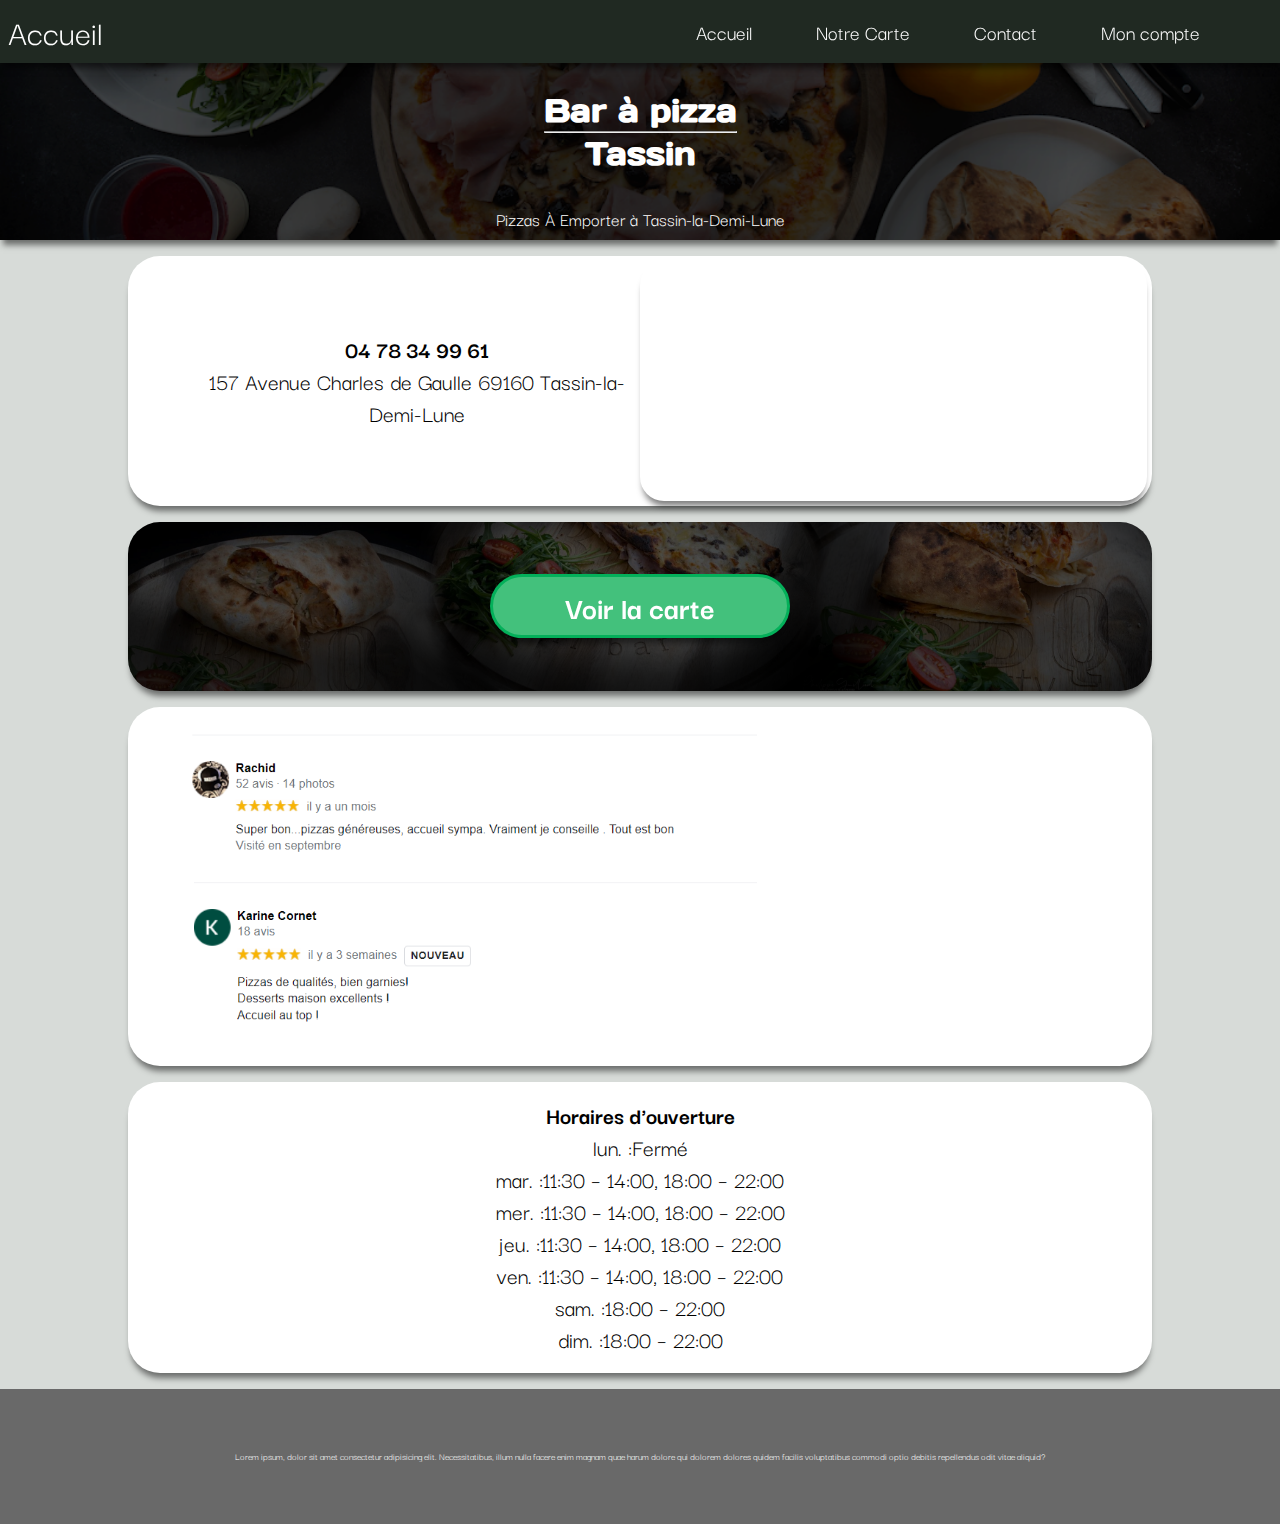
==== index.html @ c90cfc6d "changed pictures of card and corrected many bugs" ====
<!DOCTYPE html>
<html lang="en">

<head>
    <meta charset="UTF-8">
    <meta http-equiv="X-UA-Compatible" content="IE=edge">
    <meta name="viewport" content="width=device-width, initial-scale=1.0">
    <link rel="stylesheet" type="text/css" href="style.css" />
    <title>Document</title>
    <link rel="preconnect" href="https://fonts.googleapis.com">
    <link rel="preconnect" href="https://fonts.gstatic.com" crossorigin>
    <link href="https://fonts.googleapis.com/css2?family=Days+One&display=swap" rel="stylesheet">
    <link href="https://fonts.googleapis.com/css2?family=Darker+Grotesque&family=Days+One&display=swap"
        rel="stylesheet">
    <link rel="stylesheet" href="https://use.fontawesome.com/releases/v5.0.7/css/all.css">

</head>

<body>
    <header>
        <nav>
            <p>Accueil</p>
            <ul class="ul-desktop">
                <li><a href="index.html"> Accueil</li></a>
                <li><a href="Carte.html">Notre Carte</li></a>
                <li><a href="index.html">Contact</li></a>
                <li><a href="monCompte.html">Mon compte</li></a>

            </ul>
            <div class="menu-burger"> <i style="font-size:24px" class="fa">&#xf0c9;</i> </div>

        </nav>
        <div class="navlistcontainer">
            <div class="navblur">

            </div>
      <div class="navlistmobile">
            <ul class="ul-mobile">
                <li><a href="index.html"> Accueil</li></a>
                <li><a href="Carte.html">Notre Carte</li></a>
                <li><a href="index.html">Contact</li></a>
                <li><a href="monCompte.html">Mon compte</li></a>

            </ul>
       </div>
    </div>
        <div class="banner">
            <div>
                <h1>Bar à pizza <br>
                    <hr>
                    Tassin
                </h1>
            </div>
            <p>Pizzas À Emporter à Tassin-la-Demi-Lune</p>
        </div>
    </header>
    <div class="card">
        <div class="minimap">
            <p><strong>04 78 34 99 61</strong><br> 157 Avenue Charles de Gaulle
                69160 Tassin-la-Demi-Lune
            </p>
            <iframe
                src="https://www.google.com/maps/embed?pb=!1m14!1m8!1m3!1d11134.321673440329!2d4.776439!3d45.759557!3m2!1i1024!2i768!4f13.1!3m3!1m2!1s0x0%3A0x4250625270dcbb95!2sBar%20%C3%A0%20pizza%20tassin!5e0!3m2!1sen!2sfr!4v1669214472388!5m2!1sen!2sfr"
                allowfullscreen="" loading="lazy" referrerpolicy="no-referrer-when-downgrade"
                class="googlemap"></iframe>

        </div>
        <div class="buttoncard">

            <div class="miniatures">
                <img src="pizza.png" alt="photo de pizza" id="pizza">
                <img src="roulé.png" alt="photo de roulé" id="roulé">
                <img src="tiramisu.png" alt="photo de dessert" id="dessert">
            </div>
            <div class="button">
                <a href="Carte.html">
                    <H2>Voir la carte</H2>
                </a>
            </div>
        </div>
        <div class="avis">
            <img src="avis1.png" alt="avis google1">

            <img src="avis3.png" alt="avis google3">
        </div>
        <div class="horaires">
            <p><strong>Horaires d'ouverture</strong><br>
                lun. :Fermé <br>
                mar. :11:30 – 14:00, 18:00 – 22:00 <br>
                mer. :11:30 – 14:00, 18:00 – 22:00 <br>
                jeu. :11:30 – 14:00, 18:00 – 22:00 <br>
                ven. :11:30 – 14:00, 18:00 – 22:00 <br>
                sam. :18:00 – 22:00 <br>
                dim. :18:00 – 22:00
            </p>
        </div>
    </div>

    <footer>
        <p>
            Lorem ipsum, dolor sit amet consectetur adipisicing elit. Necessitatibus, illum nulla facere enim magnam
            quae harum dolore qui dolorem dolores quidem facilis voluptatibus commodi optio debitis repellendus odit
            vitae aliquid?
        </p>
    </footer>




    <script type="text/javascript" src="script.js"></script>
</body>

</html>
---- style.css ----
* {
  padding: 0;
  margin: 0;
  list-style-type: none;
  box-sizing: border-box;
  text-decoration: none;
}

a:link {
  text-decoration: none;
}

:root {
  --back-color: rgb(215, 219, 216);
  --card-color: white;
}

body {
  background-color: var(--back-color);
  margin: 0;
  padding: 0;
}

.banner {
  display: flex;
  flex-direction: column;
  justify-content: center;
  align-items: center;
  background-image: url(image1.png);
  max-height: 30rem;
  background-repeat: initial;
  background-position: center;
  background-size: cover;
  box-shadow: 0px 8px 6px -3px rgba(0, 0, 0, 0.5);
}

h1 {
  font-style: var(--main-color);
  color: rgb(255, 255, 255);
  text-align: center;
  font-family: "Days One", sans-serif;}
h2{
  font-style: var(--main-color);
  color: rgb(255, 255, 255);
  text-align: center;
  font-family: "Days One", sans-serif;
}
h3{
  font-style: var(--main-color);
  color: rgb(255, 255, 255);
  text-align: center;
  font-family: "Days One", sans-serif;
}

ul {
  margin-right: 3rem;
  display: none;
  justify-content: space-around;
}

li {
  color: rgb(255, 255, 255);
  margin: 2rem;
  font-family: "Darker Grotesque", sans-serif;
  font-size: 18px;
 
}
li:hover {
text-decoration: underline;

}

.menu-burger {
  display: flex;
}

.fa {
  color: rgb(255, 255, 255);
  margin-right: 5vw;
  font-size: 36px;
  display: none;
}

nav {
  box-shadow: 0px 8px 6px -3px rgba(0, 0, 0, 0.5);
  position: fixed;
  display: flex;
  align-items: center;
  justify-content: space-between;
  background-color: rgb(32, 41, 34);
  width: 100vw;
  height: 7vh;
  margin: 0;
  z-index: 99999;
}
nav a {
  color: rgb(255, 255, 255);
  text-decoration: none;
  font-size: larger;
}
.navlistcontainer {
  display: none;
  justify-content: flex-end;
}
.list-visible {
  display: flex;
}
.icon-visible {
  color: rgba(244, 255, 247, 0.533);
}
.navblur {
  position: fixed;
  height: 100vh;
  width: 100%;
  background-color: rgba(0, 255, 255, 0);
  backdrop-filter: blur(3px);
  z-index: 850;
}
.navlistmobile {
  display: flex;
  position: fixed;
  background-color: rgb(255, 255, 255);
  height: 100vh;
  width: 35%;
  z-index: 900;
  box-shadow: -6px 8px 6px -3px rgba(0, 0, 0, 0.5);
}
.navlistmobile a {
  color: rgb(59, 59, 59);
  text-decoration: none;
  font-size: larger;
}
.ul-mobile {
  margin-top: 5rem;
  display: flex;
  flex-direction: column;
  justify-content: flex-start;
}


.banner p {
  text-align: center;
  font-family: "Darker Grotesque", sans-serif;
  color: rgb(255, 255, 255);
  font-size: larger;
  margin-top: 2rem;
}

.banner div {
  margin-top: 10vh;
  display: flex;
  justify-content: center;
  align-items: center;
}

nav p {
  color: rgb(255, 255, 255);
  font-size: 36px;
}

.card {
  display: flex;
  flex-direction: column;
  align-items: center;
}

p {
  font-family: "Darker Grotesque", sans-serif;
  text-align: center;
  margin: 0.5rem;
  color: black;
  font-size: 1.5rem;
}

.minimap {
  flex-direction: column;
  display: flex;
  align-items: center;
  justify-content: space-around;
  margin-top: 1rem;
  background-color: var(--card-color);
  width: 80vw;

  padding: 0.3rem;
  box-shadow: 0px 8px 6px -3px rgba(0, 0, 0, 0.5);
}
iframe {
  max-height: 40vh;
}

.card .buttoncard .miniatures {
  display: flex;
  justify-content: space-around;
  background-color: rgba(32, 12, 50, 0);
  box-shadow: none;
}

.miniatures img {
  width: 20%;
  border-radius: 50%;
  border-color: rgb(4, 176, 90);
  border-width: 3px;
  margin: 0;
  border-style: solid;
  min-width: 3.8rem;
}

.card .buttoncard .button {
  filter: brightness(100%);
  display: flex;
  justify-content: center;
  align-items: center;
  background-color: rgb(67, 193, 124);
  margin: 3rem;
  max-width: 300px;
  min-width: 11rem;
  height: 4rem;
  border-color: rgb(4, 176, 90);
  border-width: 3px;
  border-style: solid;
}

.buttoncard {
  display: flex;
  justify-content: space-around;
  align-items: center;
  flex-direction: column;
  width: auto;
  
}

.button h2 {
  color: white;
  font-family: "Darker Grotesque", sans-serif;
  font-size: xx-large;
  text-align: center;
  align-items: center;
}

.avis {
  background-color: white;
  flex-direction: column;
}

.avis img {
  display: flex;
  justify-content: space-around;
  width: 90%;
  min-height: 6rem;

  margin: 1rem;
}

.card div {
  margin-top: 1rem;
  background-color: var(--card-color);
  width: 80vw;
  border-radius: 2rem;
  padding: 0.3rem;
  box-shadow: 0px 8px 6px -3px rgba(0, 0, 0, 0.5);
}

.googlemap {
  border-radius: 1.5rem;
  margin: 0;
  width: 99%;
  height: 20rem;
  border: white;
  border-width: 3px;
  box-shadow: 0px 8px 6px -3px rgba(0, 0, 0, 0.5);
}

footer {
  margin-top: 1rem;
  background-color: rgba(105, 105, 105, 0);
}

footer p {
  color: rgb(107, 107, 107);
  font-size: x-small;
}

/*carte*/
.zoomscreen{
  display: none;
}
.zoomscreen-visible{
  z-index: 200;
  display: initial;
  position: fixed;
  justify-content: center;
  align-items: center;
  background-color: rgba(92, 92, 92, 0.411);
  backdrop-filter: blur(50%);
  width: 100vw;
  height: 100vh;
  padding: 10%;
}
.zoomscreen-visible img{
  width: 300vh;
}
.poptext {
  display: none;
}
.poptext-visible {
  display: initial;

}
.poptext p{
  font-size: medium;
  color: darkgray;
  margin-top: -1rem;
  margin-bottom: 2rem;
}

.pizza-banner {
  display: flex;
  flex-direction: column;
  justify-content: center;
  align-items: center;
  background-image: url(image1.png);
  height: 20vh;
  background-repeat: initial;
  background-position: top;
  background-size: cover;
  box-shadow: 0px 8px 6px -3px rgba(0, 0, 0, 0.5);
}

.pizza-banner div {
  margin-top: 6vh;
  display: flex;
  justify-content: center;
  align-items: center;
  text-align: center;
}
#scroll-container-1 {
  display: flex;
  align-items: center;
  justify-content: flex-start;
  box-shadow: none;
  padding-left: 3rem;
  padding-right: 3rem;
  width: auto;
}



#containerducontainer {
  margin-top: 3rem;
  margin-bottom: 3rem;
  overflow-x: scroll;
}
#containerducontainer::-webkit-scrollbar {
  display: none;
  justify-content: center;
  margin-left: 5rem;
}
.pizza {
  z-index: 3;
  display: flex;
  flex-direction: column;
  justify-content: space-around;
  align-items: center;
  background-color: rgb(255, 255, 255);
  width: 200px;
  height: 20rem;
  margin: 0.5rem;
  border-radius: 2rem;
  box-shadow: 0px 8px 6px -3px rgba(0, 0, 0, 0.5);
}

.pizza:active {
  background-color: rgb(235, 235, 235);
  transition: 5ms;
  
}





.street-food-banner {
  display: flex;
  flex-direction: column;
  justify-content: center;
  align-items: center;
  background-image: url(buttonBackground.png);
  height: 13vh;
  background-repeat: no-repeat;
  background-position: center;
  background-size: 100%;
  box-shadow: 0px 8px 6px -3px rgba(0, 0, 0, 0.5);
  
}
.dessert-banner {
  display: flex;
  flex-direction: column;
  justify-content: center;
  align-items: center;
  background-image: url(dessert.png);
  height: 13vh;
  background-repeat: no-repeat;
  background-position: center;
  background-size: 100%;
  box-shadow: 0px 8px 6px -3px rgba(0, 0, 0, 0.5);
}
.image img {
  margin: 1rem;
  width: 10rem;
  /*border-style: solid;
   border-color: rgb(4, 176, 90);*/
  box-shadow: 0px 8px 6px -3px rgba(0, 0, 0, 0.5);
  border-width: 3px;
  border-radius: 50%;
  margin-top: 2rem;
}
.horaires p {
  margin: 0.8rem;
}


/*mon compte*/

#offre {
  padding: 6vh;
  background-color: rgb(67, 193, 124);
}

#formulaire {
 
  padding-left: 10%;
  padding-bottom: 10%;
  
  display: flex;
  flex-direction: column;
  justify-content: space-around;
  align-items: flex-start;
 
}
#formulaire p {
  margin-top: 10%;
text-align: left;
}
#formulaire form {
font-family: Darker Grotesque;
text-align: left;
display: flex;
flex-direction: column;
width: 80%;
max-width: 500px;
}
input {
  border : none;
  border-bottom  : 1px solid rgb(49, 124, 102);  
  border-left: 1px solid rgb(49, 124, 102);
  box-shadow: 0px 8px 6px -3px rgba(0, 0, 0, 0.2);
  
}

@media screen and (max-width: 806px){
.pizza-pop{
  margin-top: 10%;
  transform: translateY(-10%);
  transform: translateX(-30vw);
  z-index: 3000;
  background-color: rgb(255, 255, 255);
  backdrop-filter: blur(60%);
  position: fixed;
  top:20vh;
  left: 38.7vw;
  width: 80%;
  height: 60vh;

}
}
@media screen and (min-width: 806px) {
  .minimap {
    flex-direction: row;
    justify-content: space-between;
  }
  .minimap p {
    padding-left: 6%;
  }
  .minimap iframe {
    max-width: 50%;
  }

  .googlemap {
    width: 70%;
    height: 15rem;
  }
  .card .buttoncard .miniatures {
    display: none;
  }
  .avis {
    flex-direction: row;
  }

  .avis img {
    width: 60%;
  }
  .navlistcontainer {
    display: none;
  }
  .ul-desktop {
    display: flex;
    color: white;
  }

  .menu-burger {
    display: none;
  }

  footer {
    display: flex;
    height: 15vh;
    justify-content: center;
    align-items: center;
    background-color: dimgrey;
    z-index: 99999;
  }

  footer p {
    color: rgb(255, 255, 255);
  }

  .miniatures {
    display: none;
    height: 0vh;
  }

  #roulé {
    border-radius: 0;
  }

  #pizza {
    border-top-right-radius: 0;
    border-top-left-radius: 10%;
  }

  #dessert {
    border-top-left-radius: 0;
    border-top-right-radius: 10%;
  }

  .buttoncard {
    background-image: url(buttonBackground.png);

    justify-content: center;
    align-items: center;
    background-position: bottom;
    background-size: 80vw;
    background-repeat: no-repeat;
  }

  .buttoncard img {
    display: none;
  }
  #scroll-container-1 {
    display: flex;
    align-items: center;
    justify-content: center;

    box-shadow: none;
    flex-wrap: wrap;
    width: 100%;
    height: 100%;
  }
  .pizza {
    width: 200px;
    margin: 1rem;
  }


  #containerducontainer {
    justify-content: center;
    align-items: center;
    justify-content: initial;
    align-items: center;
    height: auto;
    width: 80vw;
    margin-top: 1rem;
    margin-bottom: 1rem;
  }
  .containerprincipal {
    display: flex;
    justify-content: center;
    align-items: center;
  }
  .zoomscreen-visible{
    display: none;
  }
}
@media screen and (max-width: 376px) {
  .avis {
    display: none;
  }
}
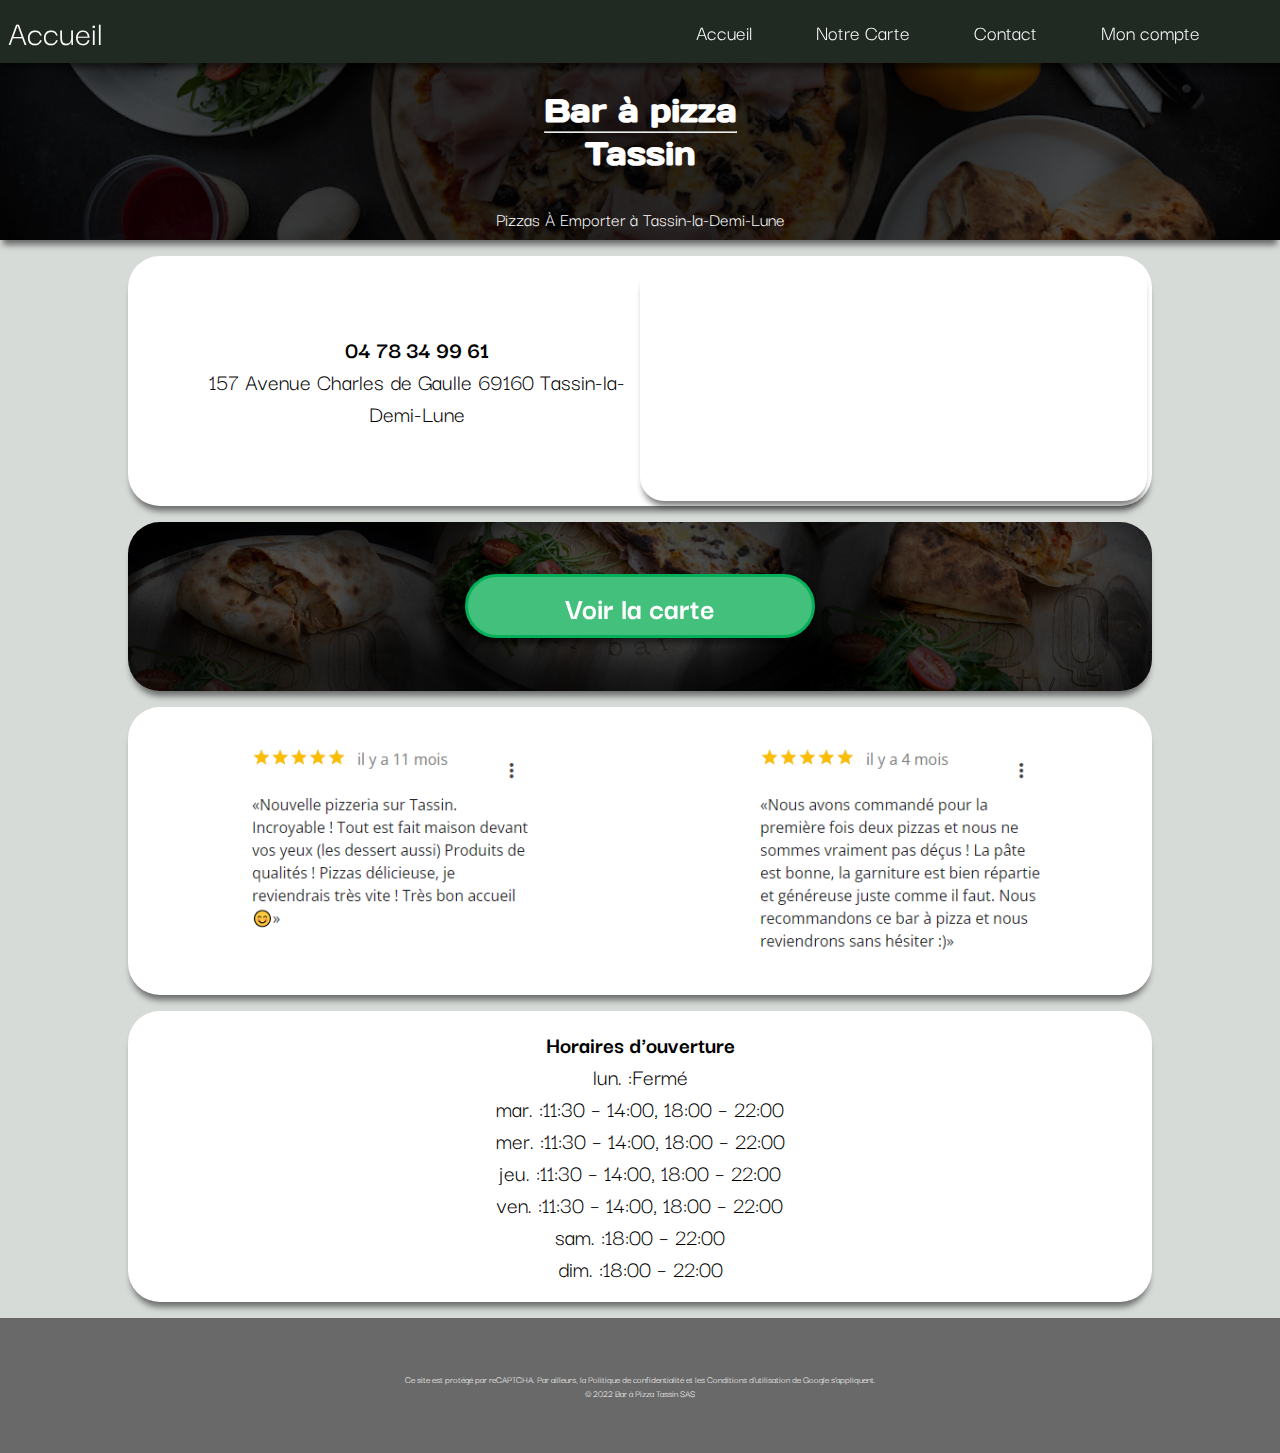
==== commit 68edfa5e: "peaufinage" ====
--- a/index.html
+++ b/index.html
@@ -23,7 +23,7 @@
             <ul class="ul-desktop">
                 <li><a href="index.html"> Accueil</li></a>
                 <li><a href="Carte.html">Notre Carte</li></a>
-                <li><a href="index.html">Contact</li></a>
+                <li><a href="contact.html">Contact</li></a>
                 <li><a href="monCompte.html">Mon compte</li></a>
 
             </ul>
@@ -38,7 +38,7 @@
             <ul class="ul-mobile">
                 <li><a href="index.html"> Accueil</li></a>
                 <li><a href="Carte.html">Notre Carte</li></a>
-                <li><a href="index.html">Contact</li></a>
+                <li><a href="contact.html">Contact</li></a>
                 <li><a href="monCompte.html">Mon compte</li></a>
 
             </ul>
@@ -68,9 +68,9 @@
         <div class="buttoncard">
 
             <div class="miniatures">
-                <img src="pizza.png" alt="photo de pizza" id="pizza">
-                <img src="roulé.png" alt="photo de roulé" id="roulé">
-                <img src="tiramisu.png" alt="photo de dessert" id="dessert">
+                <img src="medias/pizza.png" alt="photo de pizza" id="pizza">
+                <img src="medias/roulé.png" alt="photo de roulé" id="roulé">
+                <img src="medias/tiramisu.png" alt="photo de dessert" id="dessert">
             </div>
             <div class="button">
                 <a href="Carte.html">
@@ -79,9 +79,9 @@
             </div>
         </div>
         <div class="avis">
-            <img src="avis1.png" alt="avis google1">
+            <img src="medias/avis1.png" alt="avis google1">
 
-            <img src="avis3.png" alt="avis google3">
+            <img src="medias/avis2.png" alt="avis google3">
         </div>
         <div class="horaires">
             <p><strong>Horaires d'ouverture</strong><br>
@@ -98,9 +98,9 @@
 
     <footer>
         <p>
-            Lorem ipsum, dolor sit amet consectetur adipisicing elit. Necessitatibus, illum nulla facere enim magnam
-            quae harum dolore qui dolorem dolores quidem facilis voluptatibus commodi optio debitis repellendus odit
-            vitae aliquid?
+           
+Ce site est protégé par reCAPTCHA. Par ailleurs, la Politique de confidentialité et les Conditions d'utilisation de Google s'appliquent.
+<br> © 2022 Bar à Pizza Tassin SAS
         </p>
     </footer>
 
--- a/style.css
+++ b/style.css
@@ -26,7 +26,7 @@
   flex-direction: column;
   justify-content: center;
   align-items: center;
-  background-image: url(image1.png);
+  background-image: url(medias/image1.png);
   max-height: 30rem;
   background-repeat: initial;
   background-position: center;
@@ -38,18 +38,24 @@
   font-style: var(--main-color);
   color: rgb(255, 255, 255);
   text-align: center;
-  font-family: "Days One", sans-serif;}
-h2{
+  font-family: "Days One", sans-serif;
+}
+h2 {
   font-style: var(--main-color);
   color: rgb(255, 255, 255);
   text-align: center;
   font-family: "Days One", sans-serif;
 }
-h3{
+h3 {
   font-style: var(--main-color);
   color: rgb(255, 255, 255);
   text-align: center;
   font-family: "Days One", sans-serif;
+}
+h4 {
+  font-family: "Darker Grotesque", sans-serif;
+  font-size: x-large;
+  color: black;
 }
 
 ul {
@@ -63,11 +69,9 @@
   margin: 2rem;
   font-family: "Darker Grotesque", sans-serif;
   font-size: 18px;
- 
 }
 li:hover {
-text-decoration: underline;
-
+  text-decoration: underline;
 }
 
 .menu-burger {
@@ -137,7 +141,6 @@
   justify-content: flex-start;
 }
 
-
 .banner p {
   text-align: center;
   font-family: "Darker Grotesque", sans-serif;
@@ -162,6 +165,7 @@
   display: flex;
   flex-direction: column;
   align-items: center;
+
 }
 
 p {
@@ -196,13 +200,14 @@
 }
 
 .miniatures img {
-  width: 20%;
+  width: 30%;
   border-radius: 50%;
   border-color: rgb(4, 176, 90);
   border-width: 3px;
   margin: 0;
   border-style: solid;
-  min-width: 3.8rem;
+  min-width: 60px;
+
 }
 
 .card .buttoncard .button {
@@ -212,8 +217,7 @@
   align-items: center;
   background-color: rgb(67, 193, 124);
   margin: 3rem;
-  max-width: 300px;
-  min-width: 11rem;
+ max-width: 350px;
   height: 4rem;
   border-color: rgb(4, 176, 90);
   border-width: 3px;
@@ -226,7 +230,6 @@
   align-items: center;
   flex-direction: column;
   width: auto;
-  
 }
 
 .button h2 {
@@ -245,8 +248,8 @@
 .avis img {
   display: flex;
   justify-content: space-around;
-  width: 90%;
-  min-height: 6rem;
+  width: 50%;
+ max-width: 30rem;
 
   margin: 1rem;
 }
@@ -258,6 +261,7 @@
   border-radius: 2rem;
   padding: 0.3rem;
   box-shadow: 0px 8px 6px -3px rgba(0, 0, 0, 0.5);
+
 }
 
 .googlemap {
@@ -281,22 +285,22 @@
 }
 
 /*carte*/
-.zoomscreen{
-  display: none;
-}
-.zoomscreen-visible{
+.zoomscreen {
+  display: none;
+}
+.zoomscreen-visible {
   z-index: 200;
   display: initial;
   position: fixed;
   justify-content: center;
   align-items: center;
-  background-color: rgba(92, 92, 92, 0.411);
-  backdrop-filter: blur(50%);
+  background-color: rgba(0, 255, 255, 0);
+  backdrop-filter: blur(3px);
   width: 100vw;
   height: 100vh;
   padding: 10%;
 }
-.zoomscreen-visible img{
+.zoomscreen-visible img {
   width: 300vh;
 }
 .poptext {
@@ -304,10 +308,18 @@
 }
 .poptext-visible {
   display: initial;
-
-}
-.poptext p{
-  font-size: medium;
+}
+.pizza .cross {
+  width: 80%;
+  display: flex;
+  justify-content: flex-end;
+}
+.fa2 {
+  display: none;
+}
+
+.poptext p {
+  font-size: small;
   color: darkgray;
   margin-top: -1rem;
   margin-bottom: 2rem;
@@ -318,7 +330,7 @@
   flex-direction: column;
   justify-content: center;
   align-items: center;
-  background-image: url(image1.png);
+  background-image: url(medias/image1.png);
   height: 20vh;
   background-repeat: initial;
   background-position: top;
@@ -338,12 +350,9 @@
   align-items: center;
   justify-content: flex-start;
   box-shadow: none;
-  padding-left: 3rem;
-  padding-right: 3rem;
+  padding-left: 1rem;
   width: auto;
 }
-
-
 
 #containerducontainer {
   margin-top: 3rem;
@@ -354,6 +363,10 @@
   display: none;
   justify-content: center;
   margin-left: 5rem;
+}
+.image {
+  display: flex;
+  justify-content: flex-start;
 }
 .pizza {
   z-index: 3;
@@ -369,35 +382,29 @@
   box-shadow: 0px 8px 6px -3px rgba(0, 0, 0, 0.5);
 }
 
-.pizza:active {
+/*.pizza:active {
   background-color: rgb(235, 235, 235);
   transition: 5ms;
-  
-}
-
-
-
-
+}*/
 
 .street-food-banner {
   display: flex;
   flex-direction: column;
   justify-content: center;
   align-items: center;
-  background-image: url(buttonBackground.png);
+  background-image: url(medias/buttonBackground.png);
   height: 13vh;
   background-repeat: no-repeat;
   background-position: center;
   background-size: 100%;
   box-shadow: 0px 8px 6px -3px rgba(0, 0, 0, 0.5);
-  
 }
 .dessert-banner {
   display: flex;
   flex-direction: column;
   justify-content: center;
   align-items: center;
-  background-image: url(dessert.png);
+  background-image: url(medias/dessert.png);
   height: 13vh;
   background-repeat: no-repeat;
   background-position: center;
@@ -418,7 +425,6 @@
   margin: 0.8rem;
 }
 
-
 /*mon compte*/
 
 #offre {
@@ -427,51 +433,67 @@
 }
 
 #formulaire {
- 
   padding-left: 10%;
   padding-bottom: 10%;
-  
+
   display: flex;
   flex-direction: column;
   justify-content: space-around;
   align-items: flex-start;
- 
 }
 #formulaire p {
   margin-top: 10%;
-text-align: left;
+  text-align: left;
 }
 #formulaire form {
-font-family: Darker Grotesque;
-text-align: left;
-display: flex;
-flex-direction: column;
-width: 80%;
-max-width: 500px;
+  font-family: Darker Grotesque;
+  text-align: left;
+  display: flex;
+  flex-direction: column;
+  width: 80%;
+  max-width: 500px;
 }
 input {
-  border : none;
-  border-bottom  : 1px solid rgb(49, 124, 102);  
+  border: none;
+  border-bottom: 1px solid rgb(49, 124, 102);
   border-left: 1px solid rgb(49, 124, 102);
   box-shadow: 0px 8px 6px -3px rgba(0, 0, 0, 0.2);
-  
-}
-
-@media screen and (max-width: 806px){
-.pizza-pop{
-  margin-top: 10%;
-  transform: translateY(-10%);
-  transform: translateX(-30vw);
-  z-index: 3000;
-  background-color: rgb(255, 255, 255);
-  backdrop-filter: blur(60%);
-  position: fixed;
-  top:20vh;
-  left: 38.7vw;
-  width: 80%;
-  height: 60vh;
-
-}
+}
+/* contacts */
+#contacts {
+  padding: 3%;
+  display: flex;
+  flex-direction: column;
+  justify-content: center;
+  align-items: center;
+}
+
+#socials {
+  width: 6rem;
+  margin: 1rem;
+}
+
+
+@media screen and (max-width: 806px) {
+  .pizza-pop {
+    margin-top: 10%;
+    transform: translateY(-10%);
+    transform: translateX(-30vw);
+    z-index: 3000;
+    background-color: rgb(255, 255, 255);
+    backdrop-filter: blur(60%);
+    position: fixed;
+    top: 20vh;
+    left: 38.7vw;
+    width: 80%;
+    height: 60vh;
+  }
+  .fa2-visible {
+    z-index: 300;
+    display: initial;
+    font-style: normal;
+    color: darkgrey;
+  }
 }
 @media screen and (min-width: 806px) {
   .minimap {
@@ -492,12 +514,17 @@
   .card .buttoncard .miniatures {
     display: none;
   }
-  .avis {
-    flex-direction: row;
-  }
+ 
+   .avis {
+display: flex;
+  flex-direction: row;
+  justify-content: space-around;
+}
+  
 
   .avis img {
     width: 60%;
+    max-width: 300px;
   }
   .navlistcontainer {
     display: none;
@@ -544,7 +571,7 @@
   }
 
   .buttoncard {
-    background-image: url(buttonBackground.png);
+    background-image: url(medias/buttonBackground.png);
 
     justify-content: center;
     align-items: center;
@@ -556,6 +583,7 @@
   .buttoncard img {
     display: none;
   }
+
   #scroll-container-1 {
     display: flex;
     align-items: center;
@@ -570,7 +598,6 @@
     width: 200px;
     margin: 1rem;
   }
-
 
   #containerducontainer {
     justify-content: center;
@@ -587,10 +614,16 @@
     justify-content: center;
     align-items: center;
   }
-  .zoomscreen-visible{
+  .zoomscreen-visible {
     display: none;
   }
 }
+
+@media screen and (max-width: 414px) {
+#insta {
+  display: none;
+}}
+
 @media screen and (max-width: 376px) {
   .avis {
     display: none;
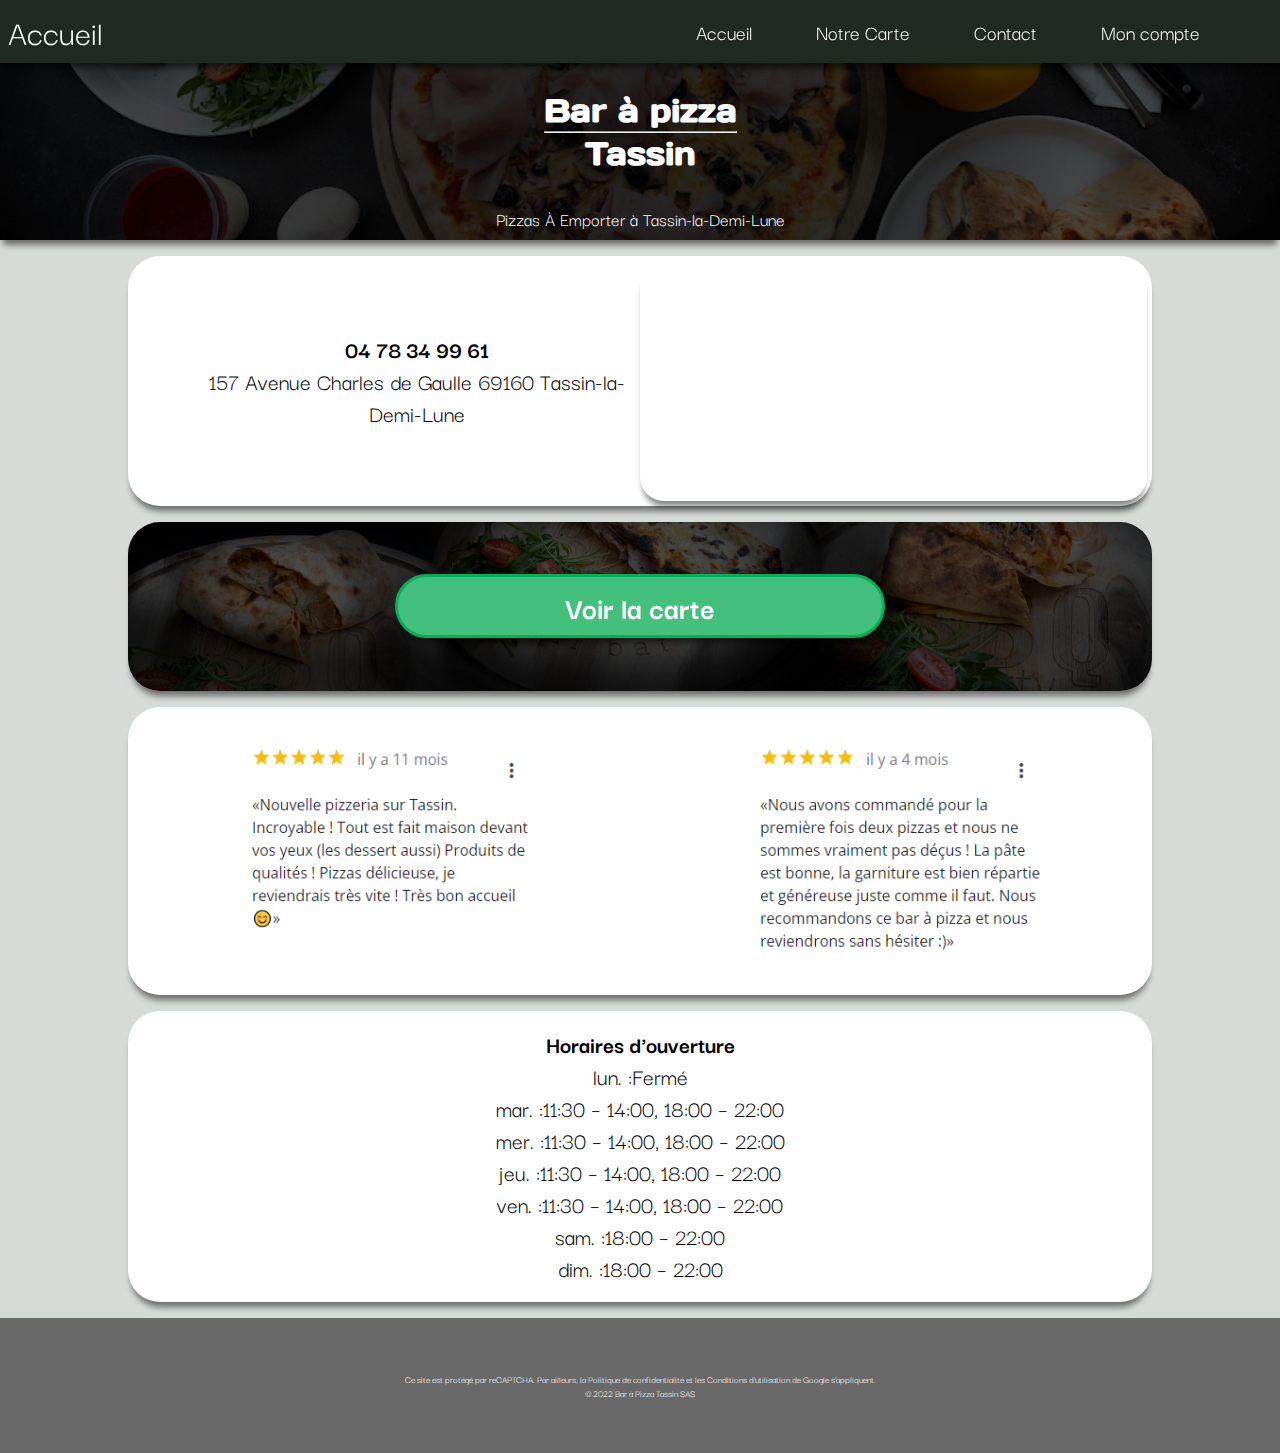
==== commit 7d13926a: "deleted miniatures background color in mobile" ====
--- a/index.html
+++ b/index.html
@@ -65,7 +65,7 @@
                 class="googlemap"></iframe>
 
         </div>
-        <div class="buttoncard">
+        <div id="buttoncard">
 
             <div class="miniatures">
                 <img src="medias/pizza.png" alt="photo de pizza" id="pizza">
--- a/style.css
+++ b/style.css
@@ -192,7 +192,7 @@
   max-height: 40vh;
 }
 
-.card .buttoncard .miniatures {
+.card #buttoncard .miniatures {
   display: flex;
   justify-content: space-around;
   background-color: rgba(32, 12, 50, 0);
@@ -210,26 +210,31 @@
 
 }
 
-.card .buttoncard .button {
+.card #buttoncard .button {
   filter: brightness(100%);
   display: flex;
   justify-content: center;
   align-items: center;
   background-color: rgb(67, 193, 124);
   margin: 3rem;
- max-width: 350px;
+ max-width: 490px;
+ width: 100%;
+ min-width: 90px;
   height: 4rem;
   border-color: rgb(4, 176, 90);
   border-width: 3px;
   border-style: solid;
 }
 
-.buttoncard {
+#buttoncard {
+  background-color: rgba(231, 231, 231, 0);
+  box-shadow: none;
   display: flex;
   justify-content: space-around;
   align-items: center;
   flex-direction: column;
   width: auto;
+
 }
 
 .button h2 {
@@ -247,9 +252,10 @@
 
 .avis img {
   display: flex;
-  justify-content: space-around;
-  width: 50%;
- max-width: 30rem;
+  justify-content: center;
+  align-items: center;
+  width: 80%;
+ max-width:400px ;
 
   margin: 1rem;
 }
@@ -511,8 +517,9 @@
     width: 70%;
     height: 15rem;
   }
-  .card .buttoncard .miniatures {
+  .card #buttoncard .miniatures {
     display: none;
+   
   }
  
    .avis {
@@ -570,18 +577,24 @@
     border-top-right-radius: 10%;
   }
 
-  .buttoncard {
+  #buttoncard {
     background-image: url(medias/buttonBackground.png);
-
+    width: 80%;
+    box-shadow: 0px 8px 6px -3px rgba(0, 0, 0, 0.5);
+    border-radius: 2rem;
     justify-content: center;
     align-items: center;
     background-position: bottom;
     background-size: 80vw;
     background-repeat: no-repeat;
-  }
-
-  .buttoncard img {
+    
+    
+  }
+
+  #buttoncard img {
     display: none;
+    box-shadow: 0px 8px 6px -3px rgba(0, 0, 0, 0.5);
+    border-radius: 14%;
   }
 
   #scroll-container-1 {
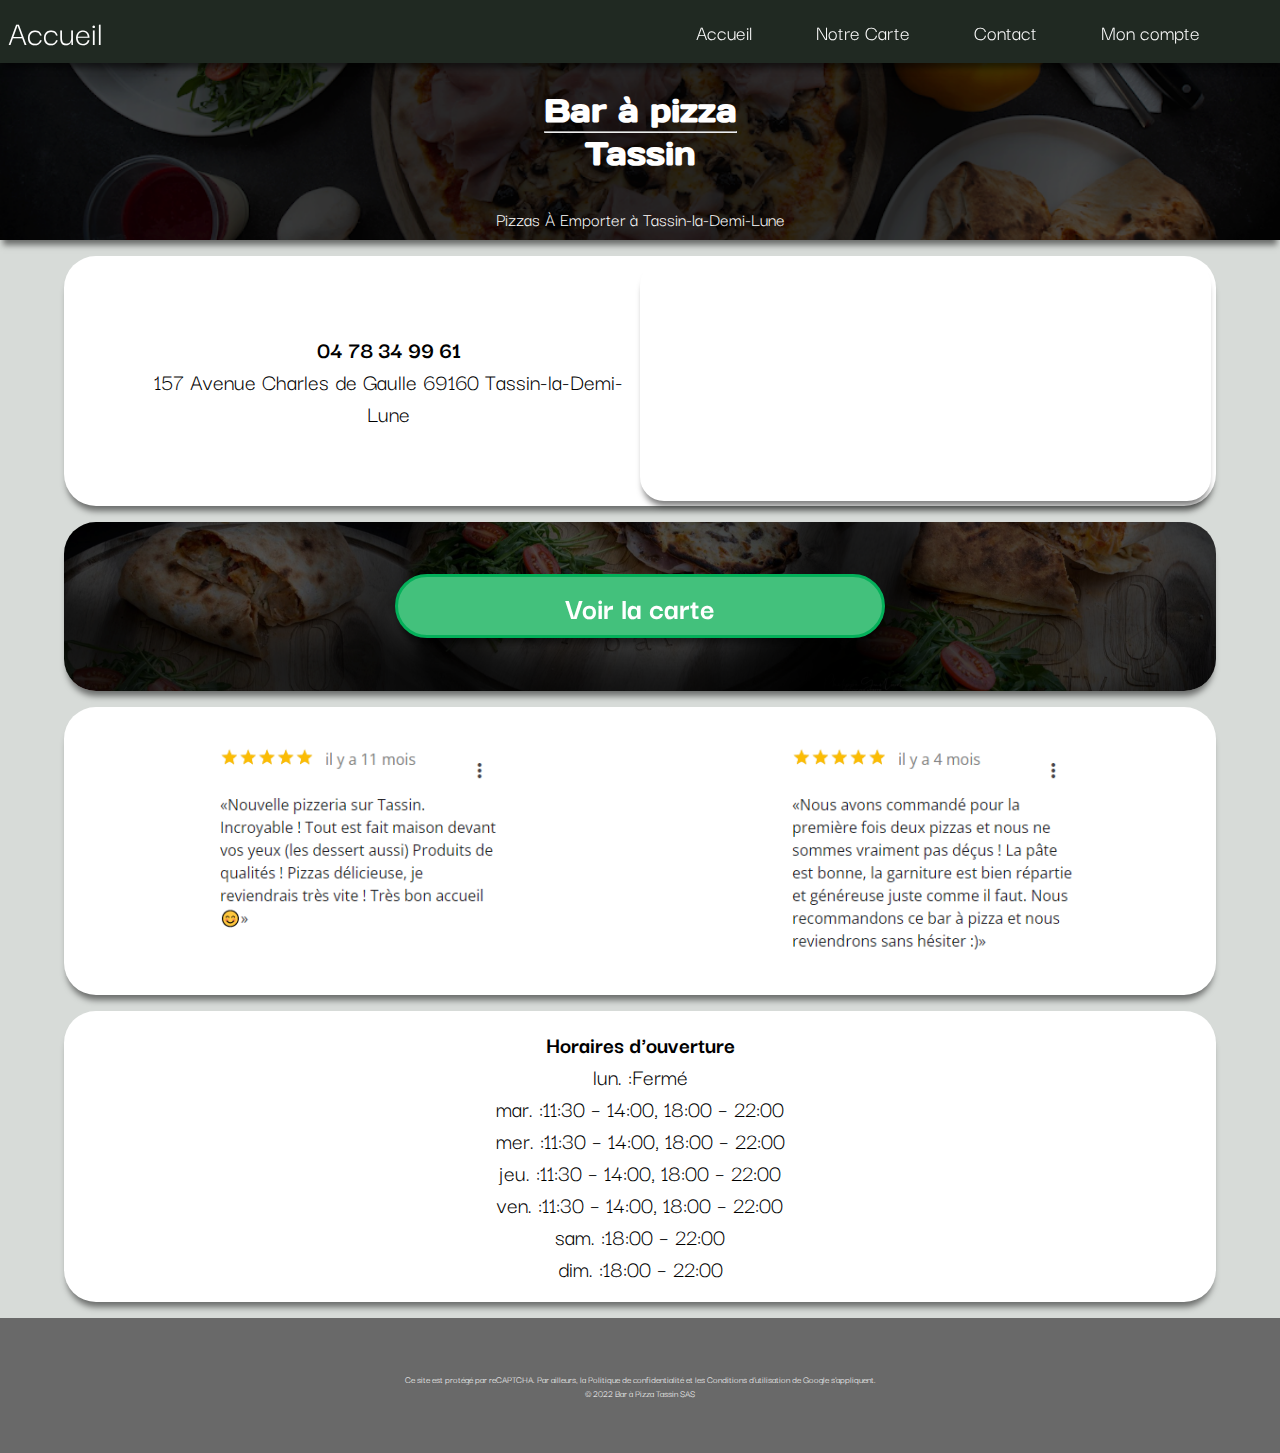
==== commit 7c8228b2: "first try of favicon" ====
--- a/index.html
+++ b/index.html
@@ -6,13 +6,21 @@
     <meta http-equiv="X-UA-Compatible" content="IE=edge">
     <meta name="viewport" content="width=device-width, initial-scale=1.0">
     <link rel="stylesheet" type="text/css" href="style.css" />
-    <title>Document</title>
+    <title>Accueil</title>
     <link rel="preconnect" href="https://fonts.googleapis.com">
     <link rel="preconnect" href="https://fonts.gstatic.com" crossorigin>
     <link href="https://fonts.googleapis.com/css2?family=Days+One&display=swap" rel="stylesheet">
     <link href="https://fonts.googleapis.com/css2?family=Darker+Grotesque&family=Days+One&display=swap"
         rel="stylesheet">
     <link rel="stylesheet" href="https://use.fontawesome.com/releases/v5.0.7/css/all.css">
+    <link rel="apple-touch-icon" sizes="180x180" href="/apple-touch-icon.png">
+<link rel="icon" type="image/png" sizes="32x32" href="/favicon-32x32.png">
+<link rel="icon" type="image/png" sizes="16x16" href="/favicon-16x16.png">
+<link rel="manifest" href="/site.webmanifest">
+<link rel="mask-icon" href="/safari-pinned-tab.svg" color="#5bbad5">
+<meta name="msapplication-TileColor" content="#da532c">
+<meta name="theme-color" content="#ffffff">
+    
 
 </head>
 
--- a/style.css
+++ b/style.css
@@ -40,18 +40,21 @@
   text-align: center;
   font-family: "Days One", sans-serif;
 }
+
 h2 {
   font-style: var(--main-color);
   color: rgb(255, 255, 255);
   text-align: center;
   font-family: "Days One", sans-serif;
 }
+
 h3 {
   font-style: var(--main-color);
   color: rgb(255, 255, 255);
   text-align: center;
   font-family: "Days One", sans-serif;
 }
+
 h4 {
   font-family: "Darker Grotesque", sans-serif;
   font-size: x-large;
@@ -70,6 +73,7 @@
   font-family: "Darker Grotesque", sans-serif;
   font-size: 18px;
 }
+
 li:hover {
   text-decoration: underline;
 }
@@ -97,21 +101,26 @@
   margin: 0;
   z-index: 99999;
 }
+
 nav a {
   color: rgb(255, 255, 255);
   text-decoration: none;
   font-size: larger;
 }
+
 .navlistcontainer {
   display: none;
   justify-content: flex-end;
 }
+
 .list-visible {
   display: flex;
 }
+
 .icon-visible {
   color: rgba(244, 255, 247, 0.533);
 }
+
 .navblur {
   position: fixed;
   height: 100vh;
@@ -120,6 +129,7 @@
   backdrop-filter: blur(3px);
   z-index: 850;
 }
+
 .navlistmobile {
   display: flex;
   position: fixed;
@@ -129,11 +139,13 @@
   z-index: 900;
   box-shadow: -6px 8px 6px -3px rgba(0, 0, 0, 0.5);
 }
+
 .navlistmobile a {
   color: rgb(59, 59, 59);
   text-decoration: none;
   font-size: larger;
 }
+
 .ul-mobile {
   margin-top: 5rem;
   display: flex;
@@ -188,6 +200,7 @@
   padding: 0.3rem;
   box-shadow: 0px 8px 6px -3px rgba(0, 0, 0, 0.5);
 }
+
 iframe {
   max-height: 40vh;
 }
@@ -217,9 +230,9 @@
   align-items: center;
   background-color: rgb(67, 193, 124);
   margin: 3rem;
- max-width: 490px;
- width: 100%;
- min-width: 90px;
+  max-width: 490px;
+  width: 100%;
+  min-width: 90px;
   height: 4rem;
   border-color: rgb(4, 176, 90);
   border-width: 3px;
@@ -255,7 +268,7 @@
   justify-content: center;
   align-items: center;
   width: 80%;
- max-width:400px ;
+  max-width: 400px;
 
   margin: 1rem;
 }
@@ -263,7 +276,7 @@
 .card div {
   margin-top: 1rem;
   background-color: var(--card-color);
-  width: 80vw;
+  width: 90vw;
   border-radius: 2rem;
   padding: 0.3rem;
   box-shadow: 0px 8px 6px -3px rgba(0, 0, 0, 0.5);
@@ -294,6 +307,7 @@
 .zoomscreen {
   display: none;
 }
+
 .zoomscreen-visible {
   z-index: 200;
   display: initial;
@@ -306,20 +320,25 @@
   height: 100vh;
   padding: 10%;
 }
+
 .zoomscreen-visible img {
   width: 300vh;
 }
+
 .poptext {
   display: none;
 }
+
 .poptext-visible {
   display: initial;
 }
+
 .pizza .cross {
   width: 80%;
   display: flex;
   justify-content: flex-end;
 }
+
 .fa2 {
   display: none;
 }
@@ -351,6 +370,7 @@
   align-items: center;
   text-align: center;
 }
+
 #scroll-container-1 {
   display: flex;
   align-items: center;
@@ -365,15 +385,18 @@
   margin-bottom: 3rem;
   overflow-x: scroll;
 }
+
 #containerducontainer::-webkit-scrollbar {
   display: none;
   justify-content: center;
   margin-left: 5rem;
 }
+
 .image {
   display: flex;
   justify-content: flex-start;
 }
+
 .pizza {
   z-index: 3;
   display: flex;
@@ -400,11 +423,14 @@
   align-items: center;
   background-image: url(medias/buttonBackground.png);
   height: 13vh;
+
   background-repeat: no-repeat;
-  background-position: center;
-  background-size: 100%;
-  box-shadow: 0px 8px 6px -3px rgba(0, 0, 0, 0.5);
-}
+  
+  background-position:center;
+  background-size:cover;
+  box-shadow: 0px 8px 6px -3px rgba(0, 0, 0, 0.5);
+}
+
 .dessert-banner {
   display: flex;
   flex-direction: column;
@@ -414,9 +440,10 @@
   height: 13vh;
   background-repeat: no-repeat;
   background-position: center;
-  background-size: 100%;
-  box-shadow: 0px 8px 6px -3px rgba(0, 0, 0, 0.5);
-}
+  background-size:cover;
+  box-shadow: 0px 8px 6px -3px rgba(0, 0, 0, 0.5);
+}
+
 .image img {
   margin: 1rem;
   width: 10rem;
@@ -427,6 +454,7 @@
   border-radius: 50%;
   margin-top: 2rem;
 }
+
 .horaires p {
   margin: 0.8rem;
 }
@@ -447,10 +475,12 @@
   justify-content: space-around;
   align-items: flex-start;
 }
+
 #formulaire p {
   margin-top: 10%;
   text-align: left;
 }
+
 #formulaire form {
   font-family: Darker Grotesque;
   text-align: left;
@@ -459,12 +489,14 @@
   width: 80%;
   max-width: 500px;
 }
+
 input {
   border: none;
   border-bottom: 1px solid rgb(49, 124, 102);
   border-left: 1px solid rgb(49, 124, 102);
   box-shadow: 0px 8px 6px -3px rgba(0, 0, 0, 0.2);
 }
+
 /* contacts */
 #contacts {
   padding: 3%;
@@ -494,6 +526,7 @@
     width: 80%;
     height: 60vh;
   }
+
   .fa2-visible {
     z-index: 300;
     display: initial;
@@ -501,14 +534,17 @@
     color: darkgrey;
   }
 }
+
 @media screen and (min-width: 806px) {
   .minimap {
     flex-direction: row;
     justify-content: space-between;
   }
+
   .minimap p {
     padding-left: 6%;
   }
+
   .minimap iframe {
     max-width: 50%;
   }
@@ -517,25 +553,28 @@
     width: 70%;
     height: 15rem;
   }
+
   .card #buttoncard .miniatures {
     display: none;
-   
-  }
- 
-   .avis {
-display: flex;
-  flex-direction: row;
-  justify-content: space-around;
-}
-  
+
+  }
+
+  .avis {
+    display: flex;
+    flex-direction: row;
+    justify-content: space-around;
+  }
+
 
   .avis img {
     width: 60%;
     max-width: 300px;
   }
+
   .navlistcontainer {
     display: none;
   }
+
   .ul-desktop {
     display: flex;
     color: white;
@@ -579,16 +618,16 @@
 
   #buttoncard {
     background-image: url(medias/buttonBackground.png);
-    width: 80%;
+    width: 90vw;
     box-shadow: 0px 8px 6px -3px rgba(0, 0, 0, 0.5);
     border-radius: 2rem;
     justify-content: center;
     align-items: center;
     background-position: bottom;
-    background-size: 80vw;
+    background-size: 90vw;
     background-repeat: no-repeat;
-    
-    
+
+
   }
 
   #buttoncard img {
@@ -607,6 +646,7 @@
     width: 100%;
     height: 100%;
   }
+
   .pizza {
     width: 200px;
     margin: 1rem;
@@ -622,23 +662,25 @@
     margin-top: 1rem;
     margin-bottom: 1rem;
   }
+
   .containerprincipal {
     display: flex;
     justify-content: center;
     align-items: center;
   }
+
   .zoomscreen-visible {
     display: none;
   }
 }
 
-@media screen and (max-width: 414px) {
-#insta {
-  display: none;
-}}
 
 @media screen and (max-width: 376px) {
   .avis {
     display: none;
   }
-}
+
+  #insta {
+    display: none;
+  }
+};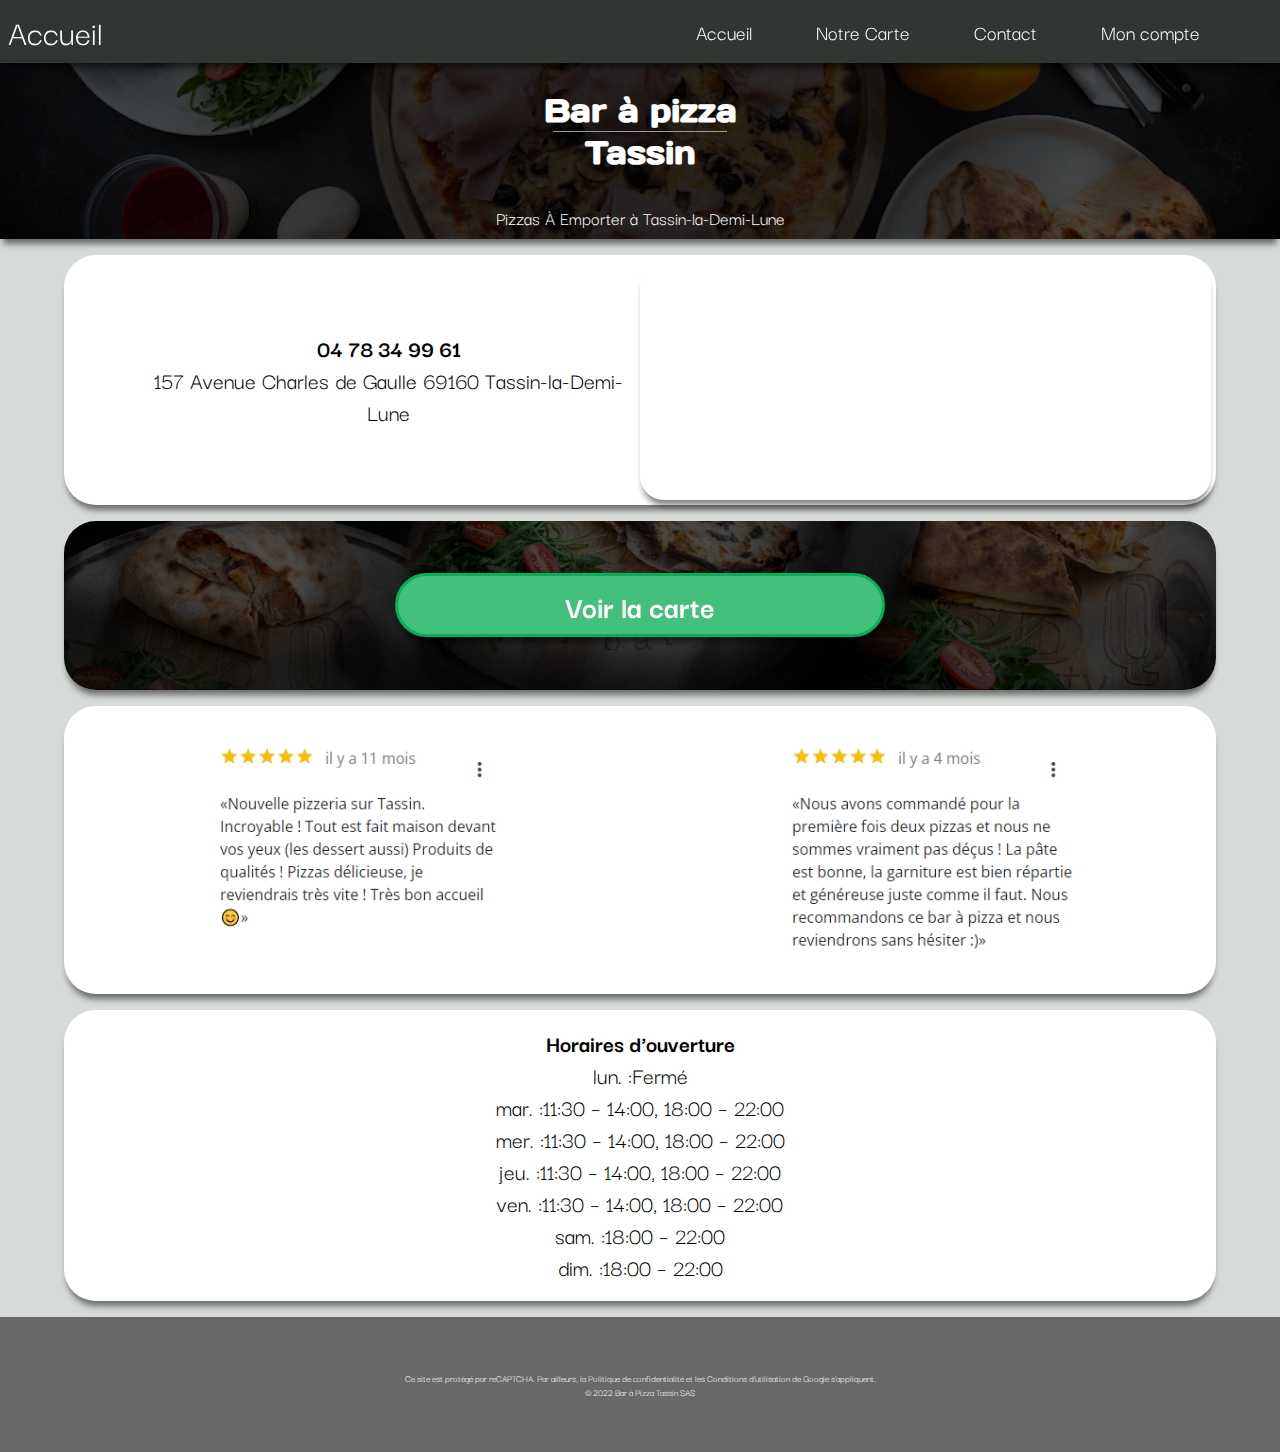
==== commit e3b91780: "solved w3c errors" ====
--- a/index.html
+++ b/index.html
@@ -13,13 +13,23 @@
     <link href="https://fonts.googleapis.com/css2?family=Darker+Grotesque&family=Days+One&display=swap"
         rel="stylesheet">
     <link rel="stylesheet" href="https://use.fontawesome.com/releases/v5.0.7/css/all.css">
-    <link rel="apple-touch-icon" sizes="180x180" href="/apple-touch-icon.png">
-<link rel="icon" type="image/png" sizes="32x32" href="/favicon-32x32.png">
-<link rel="icon" type="image/png" sizes="16x16" href="/favicon-16x16.png">
-<link rel="manifest" href="/site.webmanifest">
-<link rel="mask-icon" href="/safari-pinned-tab.svg" color="#5bbad5">
-<meta name="msapplication-TileColor" content="#da532c">
-<meta name="theme-color" content="#ffffff">
+    <link rel="apple-touch-icon" sizes="57x57" href="medias/apple-icon-57x57.png">
+    <link rel="apple-touch-icon" sizes="60x60" href="medias/apple-icon-60x60.png">
+    <link rel="apple-touch-icon" sizes="72x72" href="medias/apple-icon-72x72.png">
+    <link rel="apple-touch-icon" sizes="114x114" href="medias/apple-icon-114x114.png">
+    <link rel="apple-touch-icon" sizes="120x120" href="medias/apple-icon-120x120.png">
+    <link rel="apple-touch-icon" sizes="144x144" href="medias/apple-icon-144x144.png">
+    <link rel="apple-touch-icon" sizes="152x152" href="medias/apple-icon-152x152.png">
+    <link rel="apple-touch-icon" sizes="180x180" href="medias/apple-icon-180x180.png">
+    <link rel="icon" type="image/png" sizes="192x192"  href="medias/android-icon-192x192.png">
+    <link rel="icon" type="image/png" sizes="32x32" href="medias/favicon-32x32.png">
+    <link rel="icon" type="image/png" sizes="96x96" href="medias/favicon-96x96.png">
+    <link rel="icon" type="image/png" sizes="16x16" href="medias/favicon-16x16.png">
+    <link rel="manifest" href="/manifest.json">
+    <meta name="msapplication-TileColor" content="#ffffff">
+    <meta name="msapplication-TileImage" content="medias/ms-icon-144x144.png">
+    <meta name="theme-color" content="#ffffff">
+    <link rel="apple-touch-icon" sizes="76x76" href="medias/apple-icon-76x76.png">
     
 
 </head>
@@ -29,10 +39,10 @@
         <nav>
             <p>Accueil</p>
             <ul class="ul-desktop">
-                <li><a href="index.html"> Accueil</li></a>
-                <li><a href="Carte.html">Notre Carte</li></a>
-                <li><a href="contact.html">Contact</li></a>
-                <li><a href="monCompte.html">Mon compte</li></a>
+                <li><a href="index.html"> Accueil</a></li>
+                <li><a href="Carte.html">Notre Carte</a></li>
+                <li><a href="contact.html">Contact</a></li>
+                <li><a href="monCompte.html">Mon compte</a></li>
 
             </ul>
             <div class="menu-burger"> <i style="font-size:24px" class="fa">&#xf0c9;</i> </div>
@@ -44,19 +54,21 @@
             </div>
       <div class="navlistmobile">
             <ul class="ul-mobile">
-                <li><a href="index.html"> Accueil</li></a>
-                <li><a href="Carte.html">Notre Carte</li></a>
-                <li><a href="contact.html">Contact</li></a>
-                <li><a href="monCompte.html">Mon compte</li></a>
+                <li><a href="index.html"> Accueil</a></li>
+                <li><a href="Carte.html">Notre Carte</a></li>
+                <li><a href="contact.html">Contact</a></li>
+                <li><a href="monCompte.html">Mon compte</a></li>
+
 
             </ul>
        </div>
     </div>
         <div class="banner">
-            <div>
-                <h1>Bar à pizza <br>
-                    <hr>
-                    Tassin
+            <div class="title">
+                <h1>Bar à pizza</h1>
+                    <hr width="90%" 
+                    size="0">
+                   <h1> Tassin
                 </h1>
             </div>
             <p>Pizzas À Emporter à Tassin-la-Demi-Lune</p>
--- a/style.css
+++ b/style.css
@@ -13,6 +13,9 @@
 :root {
   --back-color: rgb(215, 219, 216);
   --card-color: white;
+  --nav-color:rgb(49, 54, 50);
+  --objects-color:rgb(67, 193, 124);
+  --borders-color:rgb(4, 176, 90);
 }
 
 body {
@@ -36,21 +39,25 @@
 
 h1 {
   font-style: var(--main-color);
-  color: rgb(255, 255, 255);
+  color: var(--card-color);
   text-align: center;
   font-family: "Days One", sans-serif;
 }
+.title {
+  display: flex;
+  flex-direction: column;
+}
 
 h2 {
   font-style: var(--main-color);
-  color: rgb(255, 255, 255);
+  color: var(--card-color);
   text-align: center;
   font-family: "Days One", sans-serif;
 }
 
 h3 {
   font-style: var(--main-color);
-  color: rgb(255, 255, 255);
+  color: var(--card-color);
   text-align: center;
   font-family: "Days One", sans-serif;
 }
@@ -68,7 +75,7 @@
 }
 
 li {
-  color: rgb(255, 255, 255);
+  color: var(--card-color);
   margin: 2rem;
   font-family: "Darker Grotesque", sans-serif;
   font-size: 18px;
@@ -83,7 +90,7 @@
 }
 
 .fa {
-  color: rgb(255, 255, 255);
+  color: var(--card-color);
   margin-right: 5vw;
   font-size: 36px;
   display: none;
@@ -95,7 +102,7 @@
   display: flex;
   align-items: center;
   justify-content: space-between;
-  background-color: rgb(32, 41, 34);
+  background-color: var(--nav-color);
   width: 100vw;
   height: 7vh;
   margin: 0;
@@ -103,7 +110,7 @@
 }
 
 nav a {
-  color: rgb(255, 255, 255);
+  color: var(--card-color);
   text-decoration: none;
   font-size: larger;
 }
@@ -133,7 +140,7 @@
 .navlistmobile {
   display: flex;
   position: fixed;
-  background-color: rgb(255, 255, 255);
+  background-color: var(--card-color);
   height: 100vh;
   width: 35%;
   z-index: 900;
@@ -156,7 +163,7 @@
 .banner p {
   text-align: center;
   font-family: "Darker Grotesque", sans-serif;
-  color: rgb(255, 255, 255);
+  color: var(--card-color);
   font-size: larger;
   margin-top: 2rem;
 }
@@ -169,7 +176,7 @@
 }
 
 nav p {
-  color: rgb(255, 255, 255);
+  color: var(--card-color);
   font-size: 36px;
 }
 
@@ -215,7 +222,7 @@
 .miniatures img {
   width: 30%;
   border-radius: 50%;
-  border-color: rgb(4, 176, 90);
+  border-color: var(--borders-color);
   border-width: 3px;
   margin: 0;
   border-style: solid;
@@ -228,13 +235,13 @@
   display: flex;
   justify-content: center;
   align-items: center;
-  background-color: rgb(67, 193, 124);
+  background-color: var(--objects-color);
   margin: 3rem;
   max-width: 490px;
   width: 100%;
   min-width: 90px;
   height: 4rem;
-  border-color: rgb(4, 176, 90);
+  border-color: var(--borders-color);
   border-width: 3px;
   border-style: solid;
 }
@@ -251,7 +258,7 @@
 }
 
 .button h2 {
-  color: white;
+  color: var(--card-color);
   font-family: "Darker Grotesque", sans-serif;
   font-size: xx-large;
   text-align: center;
@@ -259,7 +266,7 @@
 }
 
 .avis {
-  background-color: white;
+  background-color: var(--card-color);
   flex-direction: column;
 }
 
@@ -288,7 +295,7 @@
   margin: 0;
   width: 99%;
   height: 20rem;
-  border: white;
+  border: var(--card-color);
   border-width: 3px;
   box-shadow: 0px 8px 6px -3px rgba(0, 0, 0, 0.5);
 }
@@ -299,7 +306,7 @@
 }
 
 footer p {
-  color: rgb(107, 107, 107);
+  color: var(--nav-color);
   font-size: x-small;
 }
 
@@ -403,7 +410,7 @@
   flex-direction: column;
   justify-content: space-around;
   align-items: center;
-  background-color: rgb(255, 255, 255);
+  background-color: var(--card-color);
   width: 200px;
   height: 20rem;
   margin: 0.5rem;
@@ -463,7 +470,7 @@
 
 #offre {
   padding: 6vh;
-  background-color: rgb(67, 193, 124);
+  background-color: var(--objects-color);
 }
 
 #formulaire {
@@ -492,8 +499,8 @@
 
 input {
   border: none;
-  border-bottom: 1px solid rgb(49, 124, 102);
-  border-left: 1px solid rgb(49, 124, 102);
+  border-bottom: 1px solid var(--borders-color);
+  border-left: 1px solid var(--borders-color);
   box-shadow: 0px 8px 6px -3px rgba(0, 0, 0, 0.2);
 }
 
@@ -518,7 +525,7 @@
     transform: translateY(-10%);
     transform: translateX(-30vw);
     z-index: 3000;
-    background-color: rgb(255, 255, 255);
+    background-color: var(--card-color);
     backdrop-filter: blur(60%);
     position: fixed;
     top: 20vh;
@@ -577,7 +584,7 @@
 
   .ul-desktop {
     display: flex;
-    color: white;
+    color: var(--card-color);
   }
 
   .menu-burger {
@@ -594,7 +601,7 @@
   }
 
   footer p {
-    color: rgb(255, 255, 255);
+    color: var(--card-color);
   }
 
   .miniatures {
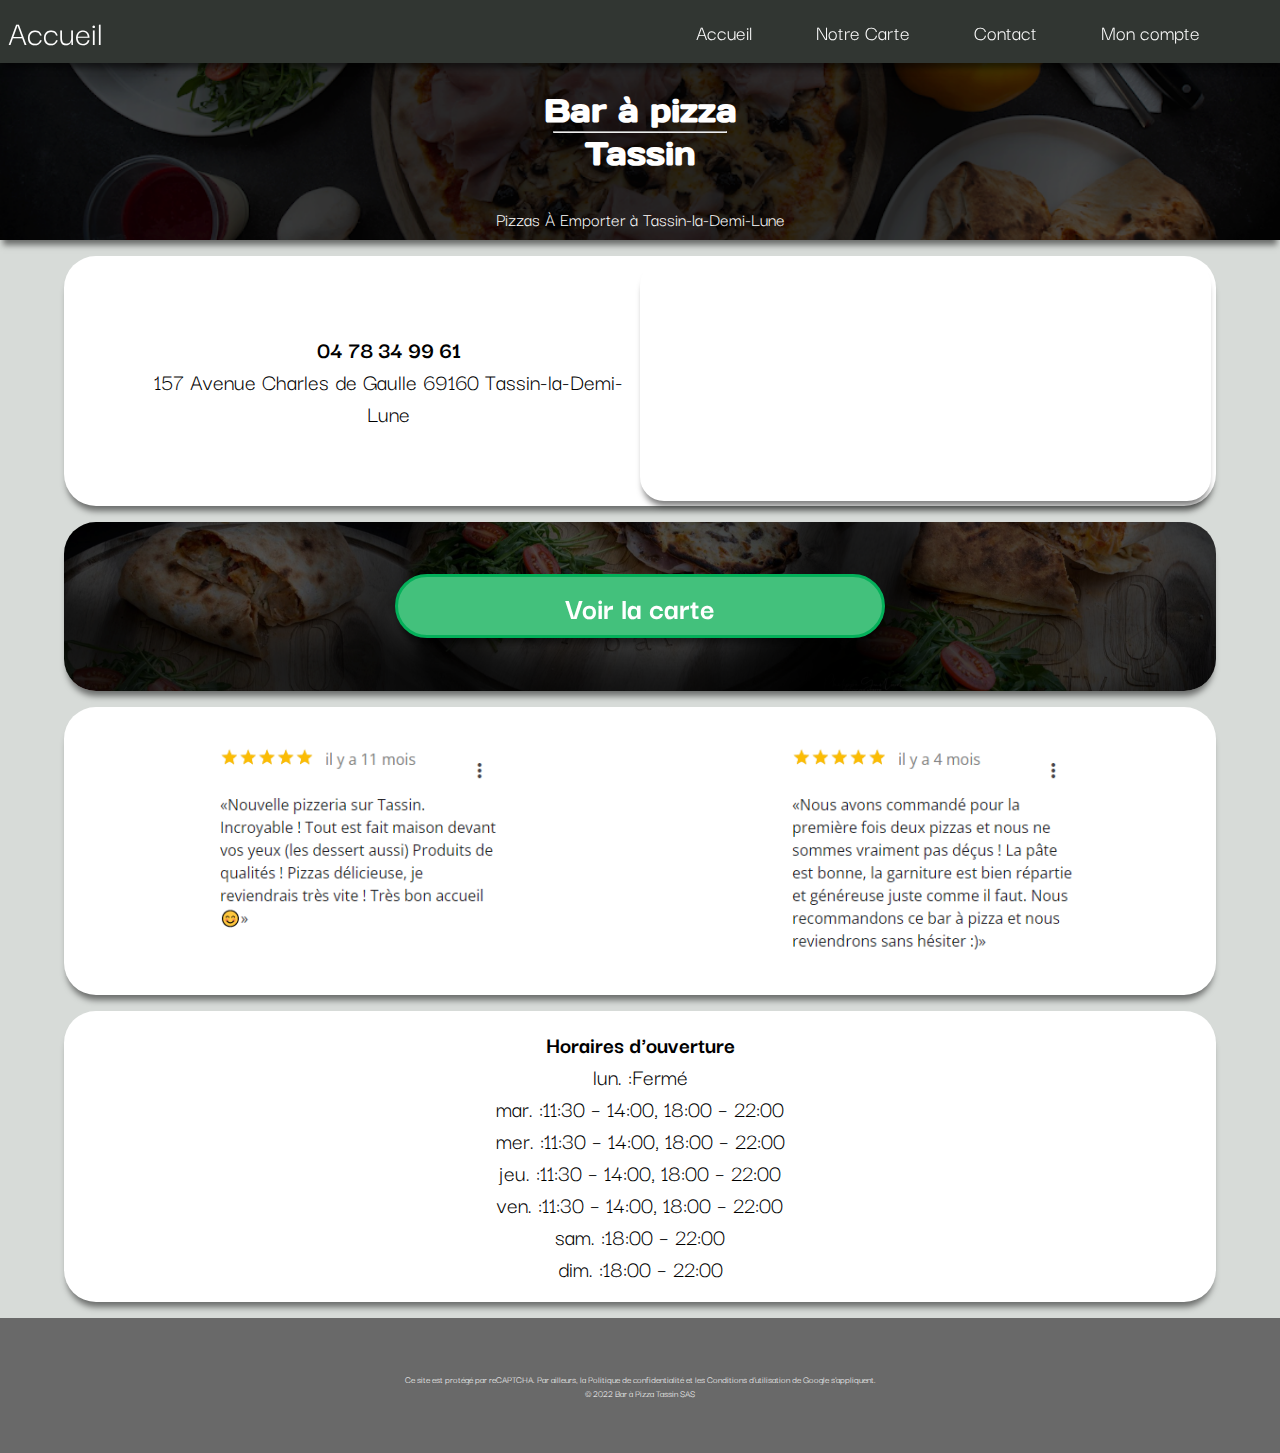
==== commit 294e3032: "solved errors w3c there is still some with the embed insta post" ====
--- a/index.html
+++ b/index.html
@@ -5,7 +5,7 @@
     <meta charset="UTF-8">
     <meta http-equiv="X-UA-Compatible" content="IE=edge">
     <meta name="viewport" content="width=device-width, initial-scale=1.0">
-    <link rel="stylesheet" type="text/css" href="style.css" />
+    <link rel="stylesheet" type="text/css" href="style.css" >
     <title>Accueil</title>
     <link rel="preconnect" href="https://fonts.googleapis.com">
     <link rel="preconnect" href="https://fonts.gstatic.com" crossorigin>
@@ -66,8 +66,7 @@
         <div class="banner">
             <div class="title">
                 <h1>Bar à pizza</h1>
-                    <hr width="90%" 
-                    size="0">
+                    <hr>
                    <h1> Tassin
                 </h1>
             </div>
@@ -127,7 +126,7 @@
 
 
 
-    <script type="text/javascript" src="script.js"></script>
+    <script src="script.js"></script>
 </body>
 
 </html>--- a/style.css
+++ b/style.css
@@ -46,6 +46,9 @@
 .title {
   display: flex;
   flex-direction: column;
+}
+hr {
+  width: 90%;
 }
 
 h2 {
@@ -184,6 +187,7 @@
   display: flex;
   flex-direction: column;
   align-items: center;
+ 
 
 }
 
@@ -378,7 +382,7 @@
   text-align: center;
 }
 
-#scroll-container-1 {
+.scroll-container-1 {
   display: flex;
   align-items: center;
   justify-content: flex-start;
@@ -392,8 +396,28 @@
   margin-bottom: 3rem;
   overflow-x: scroll;
 }
+#containerducontainer2 {
+  margin-top: 3rem;
+  margin-bottom: 3rem;
+  overflow-x: scroll;
+}
+#containerducontainer3 {
+  margin-top: 3rem;
+  margin-bottom: 3rem;
+  overflow-x: scroll;
+}
 
 #containerducontainer::-webkit-scrollbar {
+  display: none;
+  justify-content: center;
+  margin-left: 5rem;
+}
+#containerducontainer2::-webkit-scrollbar {
+  display: none;
+  justify-content: center;
+  margin-left: 5rem;
+}
+#containerducontainer3::-webkit-scrollbar {
   display: none;
   justify-content: center;
   margin-left: 5rem;
@@ -516,8 +540,14 @@
 #socials {
   width: 6rem;
   margin: 1rem;
-}
-
+} #insta {
+  display: flex;
+  justify-content: center;
+  align-items: center;
+  background-color: rgba(240, 248, 255, 0);
+  box-shadow: none;
+  
+}
 
 @media screen and (max-width: 806px) {
   .pizza-pop {
@@ -526,7 +556,6 @@
     transform: translateX(-30vw);
     z-index: 3000;
     background-color: var(--card-color);
-    backdrop-filter: blur(60%);
     position: fixed;
     top: 20vh;
     left: 38.7vw;
@@ -643,7 +672,7 @@
     border-radius: 14%;
   }
 
-  #scroll-container-1 {
+  .scroll-container-1 {
     display: flex;
     align-items: center;
     justify-content: center;
@@ -669,6 +698,26 @@
     margin-top: 1rem;
     margin-bottom: 1rem;
   }
+  #containerducontainer2 {
+    justify-content: center;
+    align-items: center;
+    justify-content: initial;
+    align-items: center;
+    height: auto;
+    width: 80vw;
+    margin-top: 1rem;
+    margin-bottom: 1rem;
+  }
+  #containerducontainer3 {
+    justify-content: center;
+    align-items: center;
+    justify-content: initial;
+    align-items: center;
+    height: auto;
+    width: 80vw;
+    margin-top: 1rem;
+    margin-bottom: 1rem;
+  }
 
   .containerprincipal {
     display: flex;
@@ -682,12 +731,13 @@
 }
 
 
-@media screen and (max-width: 376px) {
+@media screen and (max-width: 320px) {
   .avis {
     display: none;
   }
 
   #insta {
     display: none;
-  }
-};+    
+  }
+}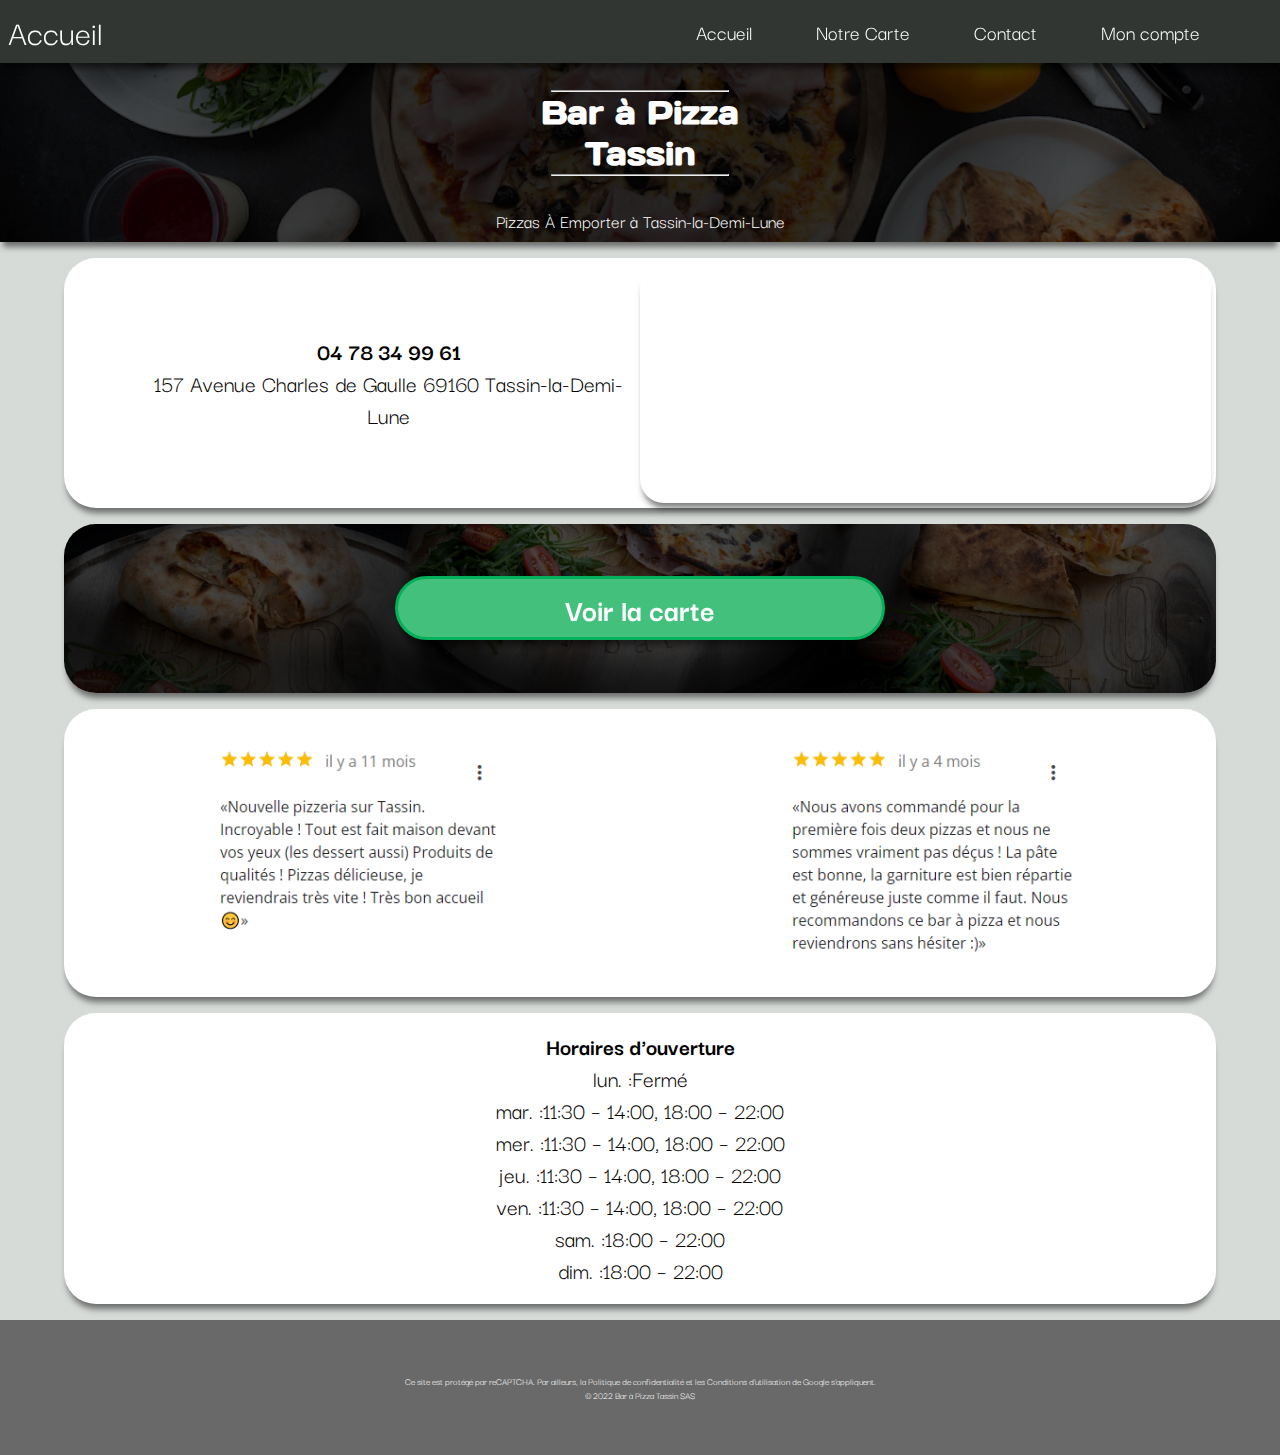
==== commit a4ca494b: "corrected my h1" ====
--- a/index.html
+++ b/index.html
@@ -1,132 +1,188 @@
 <!DOCTYPE html>
 <html lang="en">
+  <head>
+    <meta charset="UTF-8" />
+    <meta http-equiv="X-UA-Compatible" content="IE=edge" />
+    <meta name="viewport" content="width=device-width, initial-scale=1.0" />
+    <link rel="stylesheet" type="text/css" href="style.css" />
+    <title>Accueil</title>
+    <link rel="preconnect" href="https://fonts.googleapis.com" />
+    <link rel="preconnect" href="https://fonts.gstatic.com" crossorigin />
+    <link
+      href="https://fonts.googleapis.com/css2?family=Days+One&display=swap"
+      rel="stylesheet"
+    />
+    <link
+      href="https://fonts.googleapis.com/css2?family=Darker+Grotesque&family=Days+One&display=swap"
+      rel="stylesheet"
+    />
+    <link
+      rel="stylesheet"
+      href="https://use.fontawesome.com/releases/v5.0.7/css/all.css"
+    />
+    <link
+      rel="apple-touch-icon"
+      sizes="57x57"
+      href="medias/apple-icon-57x57.png"
+    />
+    <link
+      rel="apple-touch-icon"
+      sizes="60x60"
+      href="medias/apple-icon-60x60.png"
+    />
+    <link
+      rel="apple-touch-icon"
+      sizes="72x72"
+      href="medias/apple-icon-72x72.png"
+    />
+    <link
+      rel="apple-touch-icon"
+      sizes="114x114"
+      href="medias/apple-icon-114x114.png"
+    />
+    <link
+      rel="apple-touch-icon"
+      sizes="120x120"
+      href="medias/apple-icon-120x120.png"
+    />
+    <link
+      rel="apple-touch-icon"
+      sizes="144x144"
+      href="medias/apple-icon-144x144.png"
+    />
+    <link
+      rel="apple-touch-icon"
+      sizes="152x152"
+      href="medias/apple-icon-152x152.png"
+    />
+    <link
+      rel="apple-touch-icon"
+      sizes="180x180"
+      href="medias/apple-icon-180x180.png"
+    />
+    <link
+      rel="icon"
+      type="image/png"
+      sizes="192x192"
+      href="medias/android-icon-192x192.png"
+    />
+    <link
+      rel="icon"
+      type="image/png"
+      sizes="32x32"
+      href="medias/favicon-32x32.png"
+    />
+    <link
+      rel="icon"
+      type="image/png"
+      sizes="96x96"
+      href="medias/favicon-96x96.png"
+    />
+    <link
+      rel="icon"
+      type="image/png"
+      sizes="16x16"
+      href="medias/favicon-16x16.png"
+    />
+    <link rel="manifest" href="/manifest.json" />
+    <meta name="msapplication-TileColor" content="#ffffff" />
+    <meta name="msapplication-TileImage" content="medias/ms-icon-144x144.png" />
+    <meta name="theme-color" content="#ffffff" />
+    <link
+      rel="apple-touch-icon"
+      sizes="76x76"
+      href="medias/apple-icon-76x76.png"
+    />
+  </head>
 
-<head>
-    <meta charset="UTF-8">
-    <meta http-equiv="X-UA-Compatible" content="IE=edge">
-    <meta name="viewport" content="width=device-width, initial-scale=1.0">
-    <link rel="stylesheet" type="text/css" href="style.css" >
-    <title>Accueil</title>
-    <link rel="preconnect" href="https://fonts.googleapis.com">
-    <link rel="preconnect" href="https://fonts.gstatic.com" crossorigin>
-    <link href="https://fonts.googleapis.com/css2?family=Days+One&display=swap" rel="stylesheet">
-    <link href="https://fonts.googleapis.com/css2?family=Darker+Grotesque&family=Days+One&display=swap"
-        rel="stylesheet">
-    <link rel="stylesheet" href="https://use.fontawesome.com/releases/v5.0.7/css/all.css">
-    <link rel="apple-touch-icon" sizes="57x57" href="medias/apple-icon-57x57.png">
-    <link rel="apple-touch-icon" sizes="60x60" href="medias/apple-icon-60x60.png">
-    <link rel="apple-touch-icon" sizes="72x72" href="medias/apple-icon-72x72.png">
-    <link rel="apple-touch-icon" sizes="114x114" href="medias/apple-icon-114x114.png">
-    <link rel="apple-touch-icon" sizes="120x120" href="medias/apple-icon-120x120.png">
-    <link rel="apple-touch-icon" sizes="144x144" href="medias/apple-icon-144x144.png">
-    <link rel="apple-touch-icon" sizes="152x152" href="medias/apple-icon-152x152.png">
-    <link rel="apple-touch-icon" sizes="180x180" href="medias/apple-icon-180x180.png">
-    <link rel="icon" type="image/png" sizes="192x192"  href="medias/android-icon-192x192.png">
-    <link rel="icon" type="image/png" sizes="32x32" href="medias/favicon-32x32.png">
-    <link rel="icon" type="image/png" sizes="96x96" href="medias/favicon-96x96.png">
-    <link rel="icon" type="image/png" sizes="16x16" href="medias/favicon-16x16.png">
-    <link rel="manifest" href="/manifest.json">
-    <meta name="msapplication-TileColor" content="#ffffff">
-    <meta name="msapplication-TileImage" content="medias/ms-icon-144x144.png">
-    <meta name="theme-color" content="#ffffff">
-    <link rel="apple-touch-icon" sizes="76x76" href="medias/apple-icon-76x76.png">
-    
-
-</head>
-
-<body>
+  <body>
     <header>
-        <nav>
-            <p>Accueil</p>
-            <ul class="ul-desktop">
-                <li><a href="index.html"> Accueil</a></li>
-                <li><a href="Carte.html">Notre Carte</a></li>
-                <li><a href="contact.html">Contact</a></li>
-                <li><a href="monCompte.html">Mon compte</a></li>
-
-            </ul>
-            <div class="menu-burger"> <i style="font-size:24px" class="fa">&#xf0c9;</i> </div>
-
-        </nav>
-        <div class="navlistcontainer">
-            <div class="navblur">
-
-            </div>
-      <div class="navlistmobile">
-            <ul class="ul-mobile">
-                <li><a href="index.html"> Accueil</a></li>
-                <li><a href="Carte.html">Notre Carte</a></li>
-                <li><a href="contact.html">Contact</a></li>
-                <li><a href="monCompte.html">Mon compte</a></li>
-
-
-            </ul>
-       </div>
-    </div>
-        <div class="banner">
-            <div class="title">
-                <h1>Bar à pizza</h1>
-                    <hr>
-                   <h1> Tassin
-                </h1>
-            </div>
-            <p>Pizzas À Emporter à Tassin-la-Demi-Lune</p>
+      <nav>
+        <p>Accueil</p>
+        <ul class="ul-desktop">
+          <li><a href="index.html"> Accueil</a></li>
+          <li><a href="Carte.html">Notre Carte</a></li>
+          <li><a href="contact.html">Contact</a></li>
+          <li><a href="monCompte.html">Mon compte</a></li>
+        </ul>
+        <div class="menu-burger">
+          <i style="font-size: 24px" class="fa">&#xf0c9;</i>
         </div>
+      </nav>
+      <div class="navlistcontainer">
+        <div class="navblur"></div>
+        <div class="navlistmobile">
+          <ul class="ul-mobile">
+            <li><a href="index.html"> Accueil</a></li>
+            <li><a href="Carte.html">Notre Carte</a></li>
+            <li><a href="contact.html">Contact</a></li>
+            <li><a href="monCompte.html">Mon compte</a></li>
+          </ul>
+        </div>
+      </div>
+      <div class="banner">
+        <div class="title">
+          <hr />
+          <h1>Bar à Pizza<br />Tassin</h1>
+          <hr />
+        </div>
+        <p>Pizzas À Emporter à Tassin-la-Demi-Lune</p>
+      </div>
     </header>
     <div class="card">
-        <div class="minimap">
-            <p><strong>04 78 34 99 61</strong><br> 157 Avenue Charles de Gaulle
-                69160 Tassin-la-Demi-Lune
-            </p>
-            <iframe
-                src="https://www.google.com/maps/embed?pb=!1m14!1m8!1m3!1d11134.321673440329!2d4.776439!3d45.759557!3m2!1i1024!2i768!4f13.1!3m3!1m2!1s0x0%3A0x4250625270dcbb95!2sBar%20%C3%A0%20pizza%20tassin!5e0!3m2!1sen!2sfr!4v1669214472388!5m2!1sen!2sfr"
-                allowfullscreen="" loading="lazy" referrerpolicy="no-referrer-when-downgrade"
-                class="googlemap"></iframe>
+      <div class="minimap">
+        <p>
+          <strong>04 78 34 99 61</strong><br />
+          157 Avenue Charles de Gaulle 69160 Tassin-la-Demi-Lune
+        </p>
+        <iframe
+          src="https://www.google.com/maps/embed?pb=!1m14!1m8!1m3!1d11134.321673440329!2d4.776439!3d45.759557!3m2!1i1024!2i768!4f13.1!3m3!1m2!1s0x0%3A0x4250625270dcbb95!2sBar%20%C3%A0%20pizza%20tassin!5e0!3m2!1sen!2sfr!4v1669214472388!5m2!1sen!2sfr"
+          allowfullscreen=""
+          loading="lazy"
+          referrerpolicy="no-referrer-when-downgrade"
+          class="googlemap"
+        ></iframe>
+      </div>
+      <div id="buttoncard">
+        <div class="miniatures">
+          <img src="medias/pizza.png" alt="photo-de-pizza" id="pizza" />
+          <img src="medias/roulé.png" alt="photo-de-roulé" id="roulé" />
+          <img src="medias/tiramisu.png" alt="photo-de-dessert" id="dessert" />
+        </div>
+        <div class="button">
+          <a href="Carte.html">
+            <h2>Voir la carte</h2>
+          </a>
+        </div>
+      </div>
+      <div class="avis">
+        <img src="medias/avis1.png" alt="avis-google" />
 
-        </div>
-        <div id="buttoncard">
-
-            <div class="miniatures">
-                <img src="medias/pizza.png" alt="photo de pizza" id="pizza">
-                <img src="medias/roulé.png" alt="photo de roulé" id="roulé">
-                <img src="medias/tiramisu.png" alt="photo de dessert" id="dessert">
-            </div>
-            <div class="button">
-                <a href="Carte.html">
-                    <H2>Voir la carte</H2>
-                </a>
-            </div>
-        </div>
-        <div class="avis">
-            <img src="medias/avis1.png" alt="avis google1">
-
-            <img src="medias/avis2.png" alt="avis google3">
-        </div>
-        <div class="horaires">
-            <p><strong>Horaires d'ouverture</strong><br>
-                lun. :Fermé <br>
-                mar. :11:30 – 14:00, 18:00 – 22:00 <br>
-                mer. :11:30 – 14:00, 18:00 – 22:00 <br>
-                jeu. :11:30 – 14:00, 18:00 – 22:00 <br>
-                ven. :11:30 – 14:00, 18:00 – 22:00 <br>
-                sam. :18:00 – 22:00 <br>
-                dim. :18:00 – 22:00
-            </p>
-        </div>
+        <img src="medias/avis2.png" alt="avis-google2" />
+      </div>
+      <div class="horaires">
+        <p>
+          <strong>Horaires d'ouverture</strong><br />
+          lun. :Fermé <br />
+          mar. :11:30 – 14:00, 18:00 – 22:00 <br />
+          mer. :11:30 – 14:00, 18:00 – 22:00 <br />
+          jeu. :11:30 – 14:00, 18:00 – 22:00 <br />
+          ven. :11:30 – 14:00, 18:00 – 22:00 <br />
+          sam. :18:00 – 22:00 <br />
+          dim. :18:00 – 22:00
+        </p>
+      </div>
     </div>
 
     <footer>
-        <p>
-           
-Ce site est protégé par reCAPTCHA. Par ailleurs, la Politique de confidentialité et les Conditions d'utilisation de Google s'appliquent.
-<br> © 2022 Bar à Pizza Tassin SAS
-        </p>
+      <p>
+        Ce site est protégé par reCAPTCHA. Par ailleurs, la Politique de
+        confidentialité et les Conditions d'utilisation de Google s'appliquent.
+        <br />
+        © 2022 Bar à Pizza Tassin SAS
+      </p>
     </footer>
 
-
-
-
     <script src="script.js"></script>
-</body>
-
-</html>+  </body>
+</html>
